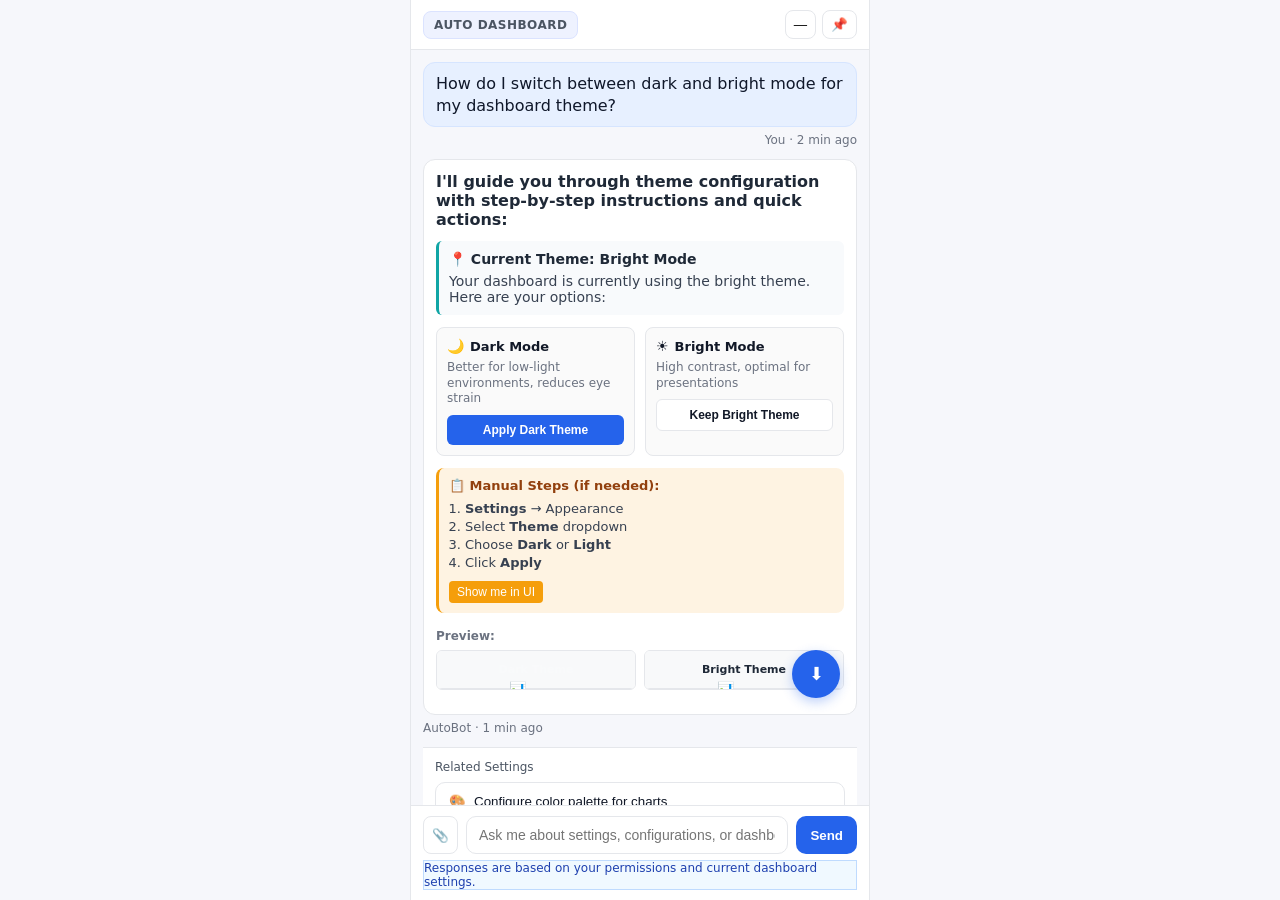
==== user_stories/uc01-guided-settings.html @ 5f034c00 "chore(repo): initial import, cleanup user_stories, docs updated" ====
<!DOCTYPE html>
<html lang="en">
  <head>
    <meta charset="utf-8" />
    <meta name="viewport" content="width=device-width, initial-scale=1" />
    <title>UC1 — Guided Settings · Dark/Bright Mode</title>
    <link rel="stylesheet" href="styles.css" />
  </head>
  <body>
    <div class="shell">
      <header class="chat-header">
        <div class="badge">AUTO DASHBOARD</div>
        <div class="toolbar">
          <button class="icon-btn" title="Minimize">—</button>
          <button class="icon-btn" title="Pin">📌</button>
        </div>
      </header>

      <main class="chat-area" aria-label="Chat conversation">
        <div class="message user" aria-label="User">
          <div class="bubble user-bubble">
            How do I switch between dark and bright mode for my dashboard theme?
          </div>
          <div class="meta">You · 2 min ago</div>
        </div>

        <div class="message bot" aria-label="AutoBot">
          <div class="card bot-card">
            <div class="card-body">
              <p class="lead">I'll guide you through theme configuration with step-by-step instructions and quick actions:</p>
              
              <div class="guide-section">
                <h4>📍 Current Theme: Bright Mode</h4>
                <p class="guide-text">Your dashboard is currently using the bright theme. Here are your options:</p>
              </div>

              <div class="action-grid">
                <div class="action-card">
                  <div class="action-header">
                    <span class="action-icon">🌙</span>
                    <span class="action-title">Dark Mode</span>
                  </div>
                  <p class="action-desc">Better for low-light environments, reduces eye strain</p>
                  <button class="action-btn primary">Apply Dark Theme</button>
                </div>
                
                <div class="action-card">
                  <div class="action-header">
                    <span class="action-icon">☀️</span>
                    <span class="action-title">Bright Mode</span>
                  </div>
                  <p class="action-desc">High contrast, optimal for presentations</p>
                  <button class="action-btn secondary">Keep Bright Theme</button>
                </div>
              </div>

              <div class="guide-path">
                <div class="path-header">📋 Manual Steps (if needed):</div>
                <ol class="path-steps">
                  <li><strong>Settings</strong> → Appearance</li>
                  <li>Select <strong>Theme</strong> dropdown</li>
                  <li>Choose <strong>Dark</strong> or <strong>Light</strong></li>
                  <li>Click <strong>Apply</strong></li>
                </ol>
                <button class="guide-btn">Show me in UI</button>
              </div>

              <div class="preview-toggle">
                <span class="preview-label">Preview:</span>
                <div class="theme-preview">
                  <div class="preview-item dark">
                    <div class="preview-header dark-header">Dark Theme</div>
                    <div class="preview-chart dark-chart"></div>
                  </div>
                  <div class="preview-item bright">
                    <div class="preview-header bright-header">Bright Theme</div>
                    <div class="preview-chart bright-chart"></div>
                  </div>
                </div>
              </div>

              <button class="fab" title="Download Settings">⬇</button>
            </div>
          </div>
          <div class="meta">AutoBot · 1 min ago</div>
        </div>

        <section class="suggestions" aria-label="Related Suggestions">
          <div class="suggestions-header">Related Settings</div>
          <div class="suggestion-list">
            <button class="sugg"><span class="ico">🎨</span> Configure color palette for charts</button>
            <button class="sugg"><span class="ico">📊</span> Adjust dashboard layout grid</button>
            <button class="sugg"><span class="ico">⚙️</span> Set up accessibility preferences</button>
            <button class="sugg ghost"><span class="ico">✨</span> Advanced theme customization</button>
          </div>
        </section>
      </main>

      <footer class="composer" aria-label="Input area">
        <div class="input-wrap">
          <button class="icon-btn" title="Attach">📎</button>
          <input type="text" placeholder="Ask me about settings, configurations, or dashboard options..." />
          <button class="send">Send</button>
        </div>
        <div class="hint">Responses are based on your permissions and current dashboard settings.</div>
      </footer>
    </div>
  </body>
</html>
---- user_stories/styles.css ----
@import url('../shared.css');

.shell {
  max-width: 460px; margin: 0 auto; height: 100%; display: grid;
  grid-template-rows: auto 1fr auto; border-left: 1px solid var(--border); border-right: 1px solid var(--border);
  background: var(--panel);
}

.chat-header {
  display: flex; align-items: center; justify-content: space-between; padding: 10px 12px; border-bottom: 1px solid var(--border);
  position: sticky; top: 0; background: var(--panel); z-index: 5;
}
.badge { font-size: 12px; font-weight: 700; letter-spacing: .04em; color: #4b5563; background: #eef2ff; border: 1px solid #dbe3ff; padding: 6px 10px; border-radius: 8px; }
.toolbar { display: flex; gap: 6px; }
.icon-btn { border: 1px solid var(--border); background: #fff; border-radius: 8px; padding: 6px 8px; cursor: pointer; }
.icon-btn:hover { background: #f3f4f6; }

.chat-area { padding: 12px; overflow: auto; display: grid; gap: 12px; background: var(--bg); }
.message { display: grid; gap: 6px; }
.meta { color: var(--muted); font-size: 12px; }

.bubble {
  padding: 10px 12px; border-radius: 12px; border: 1px solid var(--border); background: #fff; line-height: 1.35;
}
.user { justify-items: end; }
.user-bubble { background: #e7f0ff; border-color: #d6e5ff; color: #0f172a; }

.card { border: 1px solid var(--border); background: #fff; border-radius: 12px; overflow: hidden; }
.bot-card .card-body { padding: 12px; position: relative; }
.lead { margin: 0 0 12px 0; font-weight: 600; color: #1f2937; }

/* Guided Settings Specific Styles */
.guide-section { margin: 12px 0; padding: 10px; background: #f8fafc; border-left: 3px solid var(--accent); border-radius: 6px; }
.guide-section h4 { margin: 0 0 6px 0; font-size: 14px; color: #1f2937; }
.guide-text { margin: 0; font-size: 14px; color: #374151; }

.action-grid { display: grid; grid-template-columns: 1fr 1fr; gap: 10px; margin: 12px 0; }
.action-card { border: 1px solid var(--border); border-radius: 8px; padding: 10px; background: #fafafa; }
.action-header { display: flex; align-items: center; gap: 6px; margin-bottom: 6px; }
.action-icon { font-size: 16px; }
.action-title { font-weight: 600; font-size: 13px; }
.action-desc { font-size: 12px; color: var(--muted); margin: 0 0 8px 0; line-height: 1.3; }
.action-btn { width: 100%; padding: 6px 8px; border-radius: 6px; border: none; font-size: 12px; font-weight: 600; cursor: pointer; }
.action-btn.primary { background: var(--brand); color: #fff; }
.action-btn.secondary { background: #fff; color: var(--text); border: 1px solid var(--border); }
.action-btn:hover { opacity: 0.9; }

.guide-path { margin: 12px 0; padding: 10px; background: #fef3e2; border-radius: 8px; border-left: 3px solid var(--warning); }
.path-header { font-weight: 600; font-size: 13px; margin-bottom: 8px; color: #92400e; }
.path-steps { margin: 0; padding-left: 16px; font-size: 13px; color: #374151; }
.path-steps li { margin: 3px 0; }
.guide-btn { margin-top: 8px; padding: 4px 8px; background: var(--warning); color: #fff; border: none; border-radius: 4px; font-size: 12px; cursor: pointer; }

.preview-toggle { margin: 12px 0; }
.preview-label { font-size: 12px; font-weight: 600; color: var(--muted); }
.theme-preview { display: grid; grid-template-columns: 1fr 1fr; gap: 8px; margin-top: 6px; }
.preview-item { border: 1px solid var(--border); border-radius: 6px; overflow: hidden; }
.preview-header { padding: 6px 8px; font-size: 11px; font-weight: 600; text-align: center; }
.preview-chart { height: 40px; }

.dark-header { background: #1f2937; color: #f9fafb; border-bottom: 1px solid #374151; }
.dark-chart { background: #111827; position: relative; }
.dark-chart::before { 
  content: ""; position: absolute; inset: 0;
  background: linear-gradient(45deg, #374151 25%, #4b5563 25%, #4b5563 50%, #374151 50%, #374151 75%, #4b5563 75%); 
  background-size: 8px 8px; 
}
.dark-chart::after {
  content: "📊"; position: absolute; top: 50%; left: 50%; transform: translate(-50%, -50%);
  font-size: 14px; color: #10a5a5; z-index: 1;
}
.bright-header { background: #f8fafc; color: #1f2937; border-bottom: 1px solid #e5e7eb; }
.bright-chart { background: #ffffff; position: relative; }
.bright-chart::before { 
  content: ""; position: absolute; inset: 0;
  background: linear-gradient(45deg, #e5e7eb 25%, #f3f4f6 25%, #f3f4f6 50%, #e5e7eb 50%, #e5e7eb 75%, #f3f4f6 75%); 
  background-size: 8px 8px; 
}
.bright-chart::after {
  content: "📊"; position: absolute; top: 50%; left: 50%; transform: translate(-50%, -50%);
  font-size: 14px; color: #3b82f6; z-index: 1;
}

.fab {
  position: absolute; right: 10px; bottom: 10px; width: 34px; height: 34px; border-radius: 50%; border: none; cursor: pointer;
  background: var(--brand); color: #fff; box-shadow: 0 4px 10px rgba(37, 99, 235, .25);
}
.fab:hover { filter: brightness(1.05); }

.suggestions { border-top: 1px solid var(--border); background: var(--panel); padding: 12px; }
.suggestions-header { font-size: 12px; color: #4b5563; display: flex; align-items: center; gap: 6px; margin-bottom: 8px; }
.suggestion-list { display: grid; gap: 8px; }
.sugg {
  display: flex; align-items: center; gap: 8px; text-align: left; width: 100%;
  border: 1px solid var(--border); background: #fff; color: #111827; padding: 10px 12px; border-radius: 10px; cursor: pointer;
}
.sugg:hover { background: #f9fafb; }
.sugg.ghost { background: #f9fafb; color: #374151; }
.ico { width: 18px; height: 18px; display: inline-grid; place-items: center; }

.composer { border-top: 1px solid var(--border); background: #fff; padding: 10px 12px; display: grid; gap: 6px; }
.input-wrap { display: grid; grid-template-columns: auto 1fr auto; gap: 8px; }
.input-wrap input { width: 100%; border: 1px solid var(--border); border-radius: 10px; padding: 10px 12px; font-size: 14px; }
.send { background: var(--brand); color: #fff; border: none; border-radius: 10px; padding: 10px 14px; font-weight: 700; cursor: pointer; }
.send:hover { filter: brightness(1.05); }
.hint { font-size: 12px; color: var(--muted); }

/* UC2 — Visual Matching Styles */
.attachment-preview { margin: 8px 0; }
.attachment-card { border: 1px solid var(--border); border-radius: 8px; overflow: hidden; background: #fafafa; }
.attachment-header { display: flex; align-items: center; gap: 8px; padding: 8px 10px; background: #f3f4f6; border-bottom: 1px solid var(--border); }
.file-icon { font-size: 16px; }
.file-name { font-weight: 600; font-size: 13px; }
.file-size { font-size: 12px; color: var(--muted); margin-left: auto; }
.attachment-image { padding: 10px; display: grid; place-items: center; }
.example-chart { width: 100%; max-width: 200px; height: auto; border-radius: 6px; }

.analysis-summary { margin: 12px 0; padding: 10px; background: #f0f9ff; border-left: 3px solid var(--brand); border-radius: 6px; }
.analysis-summary h4 { margin: 0 0 8px 0; font-size: 14px; color: #1e40af; }
.detected-features h4 { margin: 0 0 6px 0; font-size: 13px; color: #374151; }
.feature-tags { display: flex; flex-wrap: wrap; gap: 4px; }
.tag { background: #dbeafe; color: #1e40af; padding: 2px 6px; border-radius: 4px; font-size: 11px; font-weight: 600; }

.suggestions-grid { display: grid; gap: 12px; margin: 12px 0; }
.suggestion-card { border: 1px solid var(--border); border-radius: 8px; overflow: hidden; background: #fff; }
.suggestion-card.recommended { border-color: var(--success); box-shadow: 0 0 0 2px rgba(16, 185, 129, 0.1); }
.suggestion-header { display: flex; align-items: center; justify-content: space-between; padding: 8px 10px; background: #f9fafb; }
.match-score { font-size: 12px; font-weight: 600; color: var(--success); }
.badge-rec { background: var(--success); color: #fff; padding: 2px 6px; border-radius: 4px; font-size: 10px; font-weight: 700; }
.suggestion-preview { padding: 10px; display: grid; place-items: center; }
.preview-chart { width: 100%; max-width: 160px; height: auto; border-radius: 4px; }
.suggestion-actions { display: grid; grid-template-columns: 1fr auto; gap: 6px; padding: 8px 10px; border-top: 1px solid var(--border); }
.apply-btn { padding: 6px 12px; border-radius: 6px; border: none; font-size: 12px; font-weight: 600; cursor: pointer; }
.apply-btn.primary { background: var(--brand); color: #fff; }
.apply-btn.secondary { background: #fff; color: var(--text); border: 1px solid var(--border); }
.preview-btn { background: #f3f4f6; color: var(--text); border: 1px solid var(--border); padding: 6px 8px; border-radius: 6px; font-size: 12px; cursor: pointer; }

.customization-options { margin: 12px 0; padding: 10px; background: #fef7ed; border-left: 3px solid var(--warning); border-radius: 6px; }
.customization-options h4 { margin: 0 0 8px 0; font-size: 13px; color: #92400e; }
.custom-controls { display: flex; gap: 6px; flex-wrap: wrap; }
.custom-btn { padding: 4px 8px; background: #fff; border: 1px solid var(--border); border-radius: 4px; font-size: 11px; cursor: pointer; }
.custom-btn:hover { background: #f3f4f6; }

.upload-zone { display: flex; align-items: center; gap: 6px; padding: 6px 8px; border: 2px dashed var(--border); border-radius: 6px; background: #fafafa; cursor: pointer; min-width: 60px; }
.upload-zone:hover { border-color: var(--brand); background: #f0f9ff; }
.upload-icon { font-size: 14px; }
.upload-text { font-size: 11px; color: var(--muted); white-space: nowrap; }

/* UC5 — Path Builder Styles */
.visual-reference { margin: 12px 0; padding: 10px; background: #f0f9ff; border-left: 3px solid var(--brand); border-radius: 6px; }
.visual-header { display: flex; align-items: center; gap: 8px; }
.visual-icon { font-size: 16px; }
.visual-title { font-weight: 600; font-size: 14px; color: #1e40af; }
.visual-status { font-size: 12px; color: var(--success); background: #dcfce7; padding: 2px 6px; border-radius: 4px; margin-left: auto; }

.path-builder { margin: 12px 0; }
.path-builder h4 { margin: 0 0 10px 0; font-size: 14px; color: #374151; }
.path-flow { display: grid; gap: 8px; }
.path-builder .path-step { display: flex; align-items: flex-start; gap: 10px; padding: 10px; border: 1px solid var(--border); border-radius: 8px; background: #fff; }
.path-builder .path-step.active { border-color: var(--brand); background: #f0f9ff; }
.path-builder .path-step.current { border-color: var(--brand); background: #eef5ff; }
.path-builder .path-step.completed { border-color: var(--success); background: #f0fdf4; }
.path-builder .step-number { background: var(--brand); color: #fff; width: 24px; height: 24px; border-radius: 50%; display: flex; align-items: center; justify-content: center; font-size: 12px; font-weight: 600; flex-shrink: 0; }
.path-builder .step-content { flex: 1; }
.path-builder .step-title { font-weight: 600; font-size: 13px; color: #1f2937; margin-bottom: 2px; }
.path-builder .step-desc { font-size: 12px; color: var(--muted); margin-bottom: 4px; }
.path-builder .step-action { font-size: 11px; color: var(--brand); font-style: italic; }
.path-builder .path-arrow { display: none; }

/* Vertical connectors between steps */
.path-builder .step-number { position: relative; }
.path-builder .path-step:not(:last-child) .step-number::after {
  content: "";
  position: absolute;
  top: 24px;
  left: 50%;
  transform: translateX(-50%);
  width: 2px;
  height: 16px;
  background: var(--border);
}

/* Tiny chips for selected/placeholder values */
.chip { display: inline-block; padding: 2px 6px; border-radius: 999px; background: #eef2ff; color: #1e40af; font-size: 11px; font-weight: 600; border: 1px solid #dbe3ff; }
.chip.ghost { background: #f3f4f6; color: #374151; border-color: #e5e7eb; font-weight: 500; }

.path-controls { margin: 12px 0; padding: 10px; background: #fef7ed; border-left: 3px solid var(--warning); border-radius: 6px; }
.path-controls h4 { margin: 0 0 8px 0; font-size: 13px; color: #92400e; }
.control-group { display: flex; flex-direction: column; gap: 6px; }
.control-label { display: flex; align-items: center; gap: 6px; font-size: 12px; color: #374151; cursor: pointer; }
.control-label input[type="checkbox"] { width: 14px; height: 14px; }

.path-preview { margin: 12px 0; padding: 10px; background: #f0fdf4; border-left: 3px solid var(--success); border-radius: 6px; }
.path-preview h4 { margin: 0 0 8px 0; font-size: 13px; color: #166534; }
.preview-container { display: grid; gap: 8px; }
.preview-play { display: grid; place-items: center; border: 1px dashed var(--border); border-radius: 8px; background: #ffffff; min-height: 120px; }
.play-button { width: 48px; height: 48px; border-radius: 999px; background: var(--brand); color: #fff; display: grid; place-items: center; font-weight: 800; box-shadow: 0 4px 10px rgba(37,99,235,.25); }
.play-label { margin-top: 6px; font-size: 12px; color: #1f2937; font-weight: 600; }
.preview-grid { display: grid; grid-template-columns: repeat(2, 1fr); gap: 8px; }
.preview-card { border: 1px solid var(--border); background: #fff; border-radius: 8px; padding: 8px; min-height: 80px; display: grid; gap: 4px; align-content: start; }
.preview-card.filled { outline: 2px solid #c7f9cc; background: #f0fdf4; }
.preview-card.placeholder { background: #fafafa; border-style: dashed; }
.pc-badge { width: 20px; height: 20px; border-radius: 999px; display: grid; place-items: center; font-size: 11px; font-weight: 700; color: #fff; background: var(--brand); }
.pc-title { font-size: 12px; font-weight: 700; color: #1f2937; }
.pc-desc { font-size: 10px; color: var(--muted); }
.preview-note { font-size: 11px; color: #166534; text-align: center; }

.path-actions { margin: 12px 0; display: flex; gap: 8px; flex-wrap: wrap; }
.action-btn { padding: 8px 12px; border-radius: 6px; border: none; font-size: 12px; font-weight: 600; cursor: pointer; }
.action-btn.primary { background: var(--brand); color: #fff; }
.action-btn.secondary { background: #fff; color: var(--text); border: 1px solid var(--border); }
.action-btn:hover { opacity: 0.9; }

/* UC7b: Consumer Analysis Path Hints */
.auto-triggered { border-left: 4px solid var(--accent); }
.trigger-info { display: flex; align-items: center; gap: 6px; margin-bottom: 8px; padding: 6px 8px; background: #f0fdfa; border-radius: 6px; }
.trigger-icon { font-size: 14px; }
.trigger-text { font-size: 12px; color: var(--accent); font-weight: 600; }

.predefined-path {
  margin: 16px 0;
  padding: 16px;
  background: #f0f9ff;
  border: 1px solid #bae6fd;
  border-radius: 8px;
}

.predefined-path h4 {
  margin: 0 0 12px 0;
  font-size: 14px;
  font-weight: 600;
  color: #0369a1;
}

.predefined-path .path-overview {
  display: flex;
  flex-direction: column;
  gap: 12px;
}

.predefined-path .path-steps {
  display: flex;
  align-items: center;
  gap: 8px;
  overflow-x: auto;
  padding: 8px 0;
}

.predefined-path .path-step {
  display: flex;
  flex-direction: column;
  align-items: center;
  gap: 6px;
  min-width: 120px;
  padding: 8px;
  border-radius: 6px;
  transition: all 0.2s ease;
}

.predefined-path .path-step.completed {
  background: #f0fdf4;
  border: 1px solid #bbf7d0;
}

.predefined-path .path-step.current {
  background: #dbeafe;
  border: 2px solid #3b82f6;
  box-shadow: 0 2px 4px rgba(59, 130, 246, 0.2);
}

.predefined-path .path-step.upcoming {
  background: #f8f9fa;
  border: 1px solid #e5e7eb;
}

.predefined-path .step-indicator {
  width: 24px;
  height: 24px;
  border-radius: 50%;
  display: flex;
  align-items: center;
  justify-content: center;
  font-size: 12px;
  font-weight: 600;
}

.predefined-path .path-step.completed .step-indicator {
  background: #10b981;
  color: white;
}

.predefined-path .path-step.current .step-indicator {
  background: #3b82f6;
  color: white;
}

.predefined-path .path-step.upcoming .step-indicator {
  background: #e5e7eb;
  color: var(--muted);
}

.step-info {
  text-align: center;
}

.step-title {
  font-size: 11px;
  font-weight: 600;
  color: var(--text);
  margin-bottom: 2px;
}

.step-desc {
  font-size: 9px;
  color: var(--muted);
  line-height: 1.2;
}

.path-connector {
  width: 20px;
  height: 2px;
  background: #e5e7eb;
  margin: 0 -4px;
}

.path-creator {
  display: flex;
  align-items: center;
  gap: 6px;
  padding: 6px 8px;
  background: white;
  border: 1px solid #e0f2fe;
  border-radius: 6px;
  font-size: 11px;
  color: #0369a1;
}

.creator-icon {
  font-size: 12px;
}

.step-option.path-guided {
  border-color: #3b82f6;
  background: #eff6ff;
}

.step-option.path-guided .option-badge {
  background: #3b82f6;
}

.alternative-options {
  margin-top: 12px;
  padding-top: 12px;
  border-top: 1px solid var(--border);
}

.alternative-options h5 {
  margin: 0 0 8px 0;
  font-size: 12px;
  color: var(--muted);
  font-weight: 600;
}

.step-option.alternative {
  background: #f8f9fa;
  border-color: #e5e7eb;
  opacity: 0.8;
}

.path-meta {
  margin-top: 6px;
  text-align: center;
}

.path-description {
  font-size: 10px;
  color: var(--muted);
  font-style: italic;
}

.breadcrumb .crumb.completed {
  background: #dcfce7;
  color: #166534;
  font-weight: 600;
}

.current-level { margin: 12px 0; padding: 10px; background: #f8fafc; border-radius: 8px; border: 1px solid var(--border); }
.current-level h4 { margin: 0 0 8px 0; font-size: 13px; color: #1f2937; }
.level-info { display: flex; flex-direction: column; gap: 8px; }
.level-chart { display: flex; justify-content: center; }
.mini-chart { width: 100%; max-width: 160px; height: auto; border-radius: 4px; }
.level-description { font-size: 12px; color: var(--muted); text-align: center; }

.next-steps { margin: 12px 0; }
.next-steps h4 { margin: 0 0 8px 0; font-size: 13px; color: #374151; }
.step-options { display: flex; flex-direction: column; gap: 8px; }
.step-option { width: 100%; text-align: left; border: 1px solid var(--border); border-radius: 8px; background: #fff; padding: 10px; cursor: pointer; transition: all 0.2s; }
.step-option:hover { background: #f9fafb; border-color: var(--brand); }
.step-option.recommended { border-color: var(--success); background: #f0fdf4; }
.option-header { display: flex; align-items: center; gap: 6px; margin-bottom: 4px; }
.option-icon { font-size: 14px; }
.option-title { font-weight: 600; font-size: 13px; color: #1f2937; }
.option-badge { background: var(--success); color: #fff; padding: 1px 4px; border-radius: 3px; font-size: 9px; font-weight: 700; margin-left: auto; }
.option-desc { font-size: 12px; color: var(--muted); margin-bottom: 4px; }
.option-preview { font-size: 11px; color: var(--accent); font-style: italic; }

.breadcrumb-preview { margin: 12px 0; padding: 8px; background: #fef3e2; border-radius: 6px; }
.breadcrumb-preview h4 { margin: 0 0 6px 0; font-size: 13px; color: #92400e; }
.breadcrumb { display: flex; align-items: center; gap: 4px; flex-wrap: wrap; }
.crumb { font-size: 11px; padding: 2px 6px; border-radius: 4px; }
.crumb.active { background: var(--brand); color: #fff; font-weight: 600; }
.crumb.next { background: #dbeafe; color: #1e40af; }
.crumb { background: #f3f4f6; color: var(--muted); }
.crumb-arrow { color: var(--muted); font-size: 10px; }

.path-controls-consumer { margin: 12px 0; display: flex; gap: 6px; flex-wrap: wrap; }
.control-btn { display: flex; align-items: center; gap: 4px; padding: 4px 8px; background: #f3f4f6; border: 1px solid var(--border); border-radius: 6px; font-size: 11px; cursor: pointer; }
.control-btn:hover { background: #e5e7eb; }
.control-icon { font-size: 12px; }

/* UC8 — Object Addressing Styles */
.object-selector { margin: 12px 0; }
.object-selector h4 { margin: 0 0 10px 0; font-size: 14px; color: #374151; }
.object-list { display: flex; flex-direction: column; gap: 8px; }
.object-item { width: 100%; text-align: left; border: 1px solid var(--border); border-radius: 8px; background: #fff; padding: 10px; cursor: pointer; transition: all 0.2s; }
.object-item:hover { background: #f9fafb; border-color: var(--brand); }
.object-item.recommended { border-color: var(--brand); background: #f0f9ff; }
.object-header { display: flex; align-items: center; gap: 8px; margin-bottom: 4px; }
.object-id { font-family: 'Courier New', monospace; background: #f3f4f6; color: var(--brand); padding: 2px 6px; border-radius: 4px; font-size: 12px; font-weight: 600; }
.object-type { background: #e5e7eb; color: #374151; padding: 2px 6px; border-radius: 4px; font-size: 10px; font-weight: 600; }
.object-badge { background: var(--success); color: #fff; padding: 2px 6px; border-radius: 4px; font-size: 9px; font-weight: 700; margin-left: auto; }
.object-title { font-weight: 600; font-size: 13px; color: #1f2937; margin-bottom: 2px; }
.object-desc { font-size: 12px; color: var(--muted); margin-bottom: 6px; }
.object-preview { display: flex; justify-content: center; }
.mini-preview { width: 80px; height: 40px; border-radius: 4px; }

.addressing-help { margin: 12px 0; padding: 10px; background: #fef3e2; border-left: 3px solid var(--warning); border-radius: 6px; }
.addressing-help h4 { margin: 0 0 8px 0; font-size: 13px; color: #92400e; }
.help-grid { display: grid; gap: 6px; }
.help-item { display: flex; align-items: center; gap: 8px; }
.help-symbol { font-family: 'Courier New', monospace; background: #f59e0b; color: #fff; padding: 2px 6px; border-radius: 4px; font-size: 11px; font-weight: 600; min-width: 60px; text-align: center; }
.help-desc { font-size: 12px; color: #92400e; }

.quick-actions { margin: 12px 0; padding: 10px; background: #f0fdf4; border-left: 3px solid var(--success); border-radius: 6px; }
.quick-actions h4 { margin: 0 0 8px 0; font-size: 13px; color: #166534; }
.action-suggestions { display: flex; flex-direction: column; gap: 4px; }
.quick-action { width: 100%; text-align: left; background: #dcfce7; border: 1px solid #bbf7d0; color: #166534; padding: 4px 8px; border-radius: 4px; font-family: 'Courier New', monospace; font-size: 11px; cursor: pointer; }
.quick-action:hover { background: #bbf7d0; }

.smart-input { position: relative; flex: 1; }
.smart-input input { width: 100%; }
.autocomplete-popup { position: absolute; bottom: 100%; left: 0; right: 0; background: #fff; border: 1px solid var(--border); border-radius: 6px; box-shadow: 0 4px 12px rgba(0,0,0,0.1); margin-bottom: 4px; z-index: 10; }
.autocomplete-header { padding: 6px 8px; font-size: 11px; color: var(--muted); border-bottom: 1px solid var(--border); background: #f9fafb; }
.autocomplete-item { padding: 6px 8px; font-size: 12px; color: #374151; cursor: pointer; font-family: 'Courier New', monospace; }
.autocomplete-item:hover { background: #f3f4f6; }
.autocomplete-item.active { background: var(--brand); color: #fff; }

@media (max-width: 520px) {
  .help-grid { grid-template-columns: 1fr; }
  .help-item { flex-direction: column; align-items: flex-start; gap: 4px; }
}

/* ========================================
 * UC3 — UX Advisory Styles
 * ======================================== */

.data-sources {
  background: #f8f9fa;
  border: 1px solid var(--border);
  border-radius: 8px;
  padding: 16px;
  margin: 16px 0;
}

.data-sources h4 {
  margin: 0 0 12px 0;
  font-size: 14px;
  font-weight: 600;
  color: var(--text);
}

.source-list {
  display: flex;
  flex-direction: column;
  gap: 8px;
}

.source-item {
  display: flex;
  align-items: center;
  gap: 8px;
  padding: 8px 12px;
  background: white;
  border: 1px solid #e2e8f0;
  border-radius: 6px;
}

.source-icon {
  font-size: 14px;
}

.source-name {
  flex: 1;
  font-size: 13px;
  font-weight: 500;
}

.source-status {
  font-size: 12px;
  color: #059669;
  font-weight: 500;
}

.ux-scorecard {
  background: var(--panel);
  border: 1px solid var(--border);
  border-radius: 8px;
  padding: 16px;
  margin: 16px 0;
}

.ux-scorecard h4 {
  margin: 0 0 16px 0;
  font-size: 16px;
  font-weight: 600;
  color: var(--text);
}

.score-breakdown {
  display: flex;
  flex-direction: column;
  gap: 12px;
}

.score-category {
  display: flex;
  flex-direction: column;
  gap: 4px;
}

.category-header {
  display: flex;
  justify-content: space-between;
  align-items: center;
}

.category-name {
  font-size: 13px;
  font-weight: 500;
  color: var(--text);
}

.category-score {
  font-size: 12px;
  font-weight: 600;
  padding: 2px 6px;
  border-radius: 4px;
  background: #10b981;
  color: white;
}

.category-score.warning {
  background: #f59e0b;
}

.category-score.error {
  background: #ef4444;
}

.category-bar {
  height: 6px;
  background: #e5e7eb;
  border-radius: 3px;
  overflow: hidden;
}

.score-fill {
  height: 100%;
  background: #10b981;
  border-radius: 3px;
  transition: width 0.3s ease;
}

.score-fill.warning {
  background: #f59e0b;
}

.score-fill.error {
  background: #ef4444;
}

.fix-recommendations {
  margin: 16px 0;
}

.fix-recommendations h4 {
  margin: 0 0 12px 0;
  font-size: 14px;
  font-weight: 600;
  color: var(--text);
}

.fix-list {
  display: flex;
  flex-direction: column;
  gap: 12px;
}

.fix-item {
  background: var(--panel);
  border: 1px solid var(--border);
  border-radius: 8px;
  padding: 16px;
  border-left-width: 4px;
}

.fix-item.critical {
  border-left-color: #ef4444;
}

.fix-item.warning {
  border-left-color: #f59e0b;
}

.fix-item.info {
  border-left-color: #3b82f6;
}

.fix-header {
  display: flex;
  align-items: center;
  gap: 12px;
  margin-bottom: 8px;
}

.fix-priority {
  font-size: 10px;
  font-weight: 700;
  padding: 2px 6px;
  border-radius: 4px;
  text-transform: uppercase;
  letter-spacing: 0.5px;
}

.fix-item.critical .fix-priority {
  background: #fef2f2;
  color: #dc2626;
  border: 1px solid #fecaca;
}

.fix-item.warning .fix-priority {
  background: #fffbeb;
  color: #d97706;
  border: 1px solid #fed7aa;
}

.fix-item.info .fix-priority {
  background: #eff6ff;
  color: #2563eb;
  border: 1px solid #bfdbfe;
}

.fix-title {
  flex: 1;
  font-size: 14px;
  font-weight: 600;
  color: var(--text);
}

.fix-btn {
  padding: 6px 12px;
  border: none;
  border-radius: 6px;
  font-size: 12px;
  font-weight: 500;
  cursor: pointer;
  transition: all 0.2s ease;
}

.fix-btn.primary {
  background: var(--brand);
  color: white;
}

.fix-btn.primary:hover {
  background: #1d4ed8;
}

.fix-btn.secondary {
  background: #f1f5f9;
  color: var(--text);
  border: 1px solid var(--border);
}

.fix-btn.secondary:hover {
  background: #e2e8f0;
}

.fix-desc {
  font-size: 13px;
  color: var(--text);
  margin-bottom: 4px;
  line-height: 1.4;
}

.fix-source {
  font-size: 11px;
  color: var(--muted);
  font-style: italic;
}

.multi-level-context {
  margin: 16px 0;
}

.multi-level-context h4 {
  margin: 0 0 12px 0;
  font-size: 14px;
  font-weight: 600;
  color: var(--text);
}

.context-options {
  display: grid;
  grid-template-columns: repeat(auto-fit, minmax(200px, 1fr));
  gap: 12px;
}

.context-btn {
  background: var(--panel);
  border: 1px solid var(--border);
  border-radius: 8px;
  padding: 12px;
  cursor: pointer;
  transition: all 0.2s ease;
  text-align: left;
  display: flex;
  flex-direction: column;
  gap: 4px;
}

.context-btn:hover {
  border-color: var(--brand);
  box-shadow: 0 2px 8px rgba(37, 99, 235, 0.1);
}

.context-btn.active {
  border-color: var(--brand);
  background: rgba(37, 99, 235, 0.05);
}

.context-icon {
  font-size: 16px;
  margin-bottom: 4px;
}

.context-label {
  font-size: 13px;
  font-weight: 600;
  color: var(--text);
}

.context-desc {
  font-size: 11px;
  color: var(--muted);
}

.custom-prompts {
  margin: 16px 0;
}

.custom-prompts h4 {
  margin: 0 0 12px 0;
  font-size: 14px;
  font-weight: 600;
  color: var(--text);
}

.prompt-config {
  background: #f8f9fa;
  border: 1px solid var(--border);
  border-radius: 8px;
  padding: 12px;
}

.prompt-item {
  display: flex;
  justify-content: space-between;
  align-items: center;
  padding: 6px 0;
  border-bottom: 1px solid #e5e7eb;
}

.prompt-item:last-child {
  border-bottom: none;
}

.prompt-label {
  font-size: 12px;
  color: var(--muted);
  font-weight: 500;
}

.prompt-value {
  font-size: 12px;
  color: var(--text);
  font-weight: 600;
  background: white;
  padding: 2px 6px;
  border-radius: 4px;
  border: 1px solid #e2e8f0;
}

.fab {
  position: absolute;
  bottom: 16px;
  right: 16px;
  width: 48px;
  height: 48px;
  border-radius: 50%;
  background: var(--brand);
  color: white;
  border: none;
  cursor: pointer;
  box-shadow: 0 4px 12px rgba(37, 99, 235, 0.3);
  transition: all 0.2s ease;
  font-size: 18px;
}

.fab:hover {
  transform: translateY(-2px);
  box-shadow: 0 6px 16px rgba(37, 99, 235, 0.4);
}

/* ========================================
 * UC9 — System Prompts Styles
 * ======================================== */

.custom-prompt-manager {
  margin: 16px 0;
}

.custom-prompt-manager h4 {
  margin: 0 0 16px 0;
  font-size: 14px;
  font-weight: 600;
  color: var(--text);
}

.active-prompts {
  background: var(--panel);
  border: 1px solid var(--border);
  border-radius: 8px;
  padding: 16px;
  margin-bottom: 16px;
}

.prompt-header {
  display: flex;
  justify-content: space-between;
  align-items: center;
  margin-bottom: 12px;
}

.prompt-title {
  font-size: 13px;
  font-weight: 600;
  color: var(--text);
}

.edit-prompts-btn {
  display: flex;
  align-items: center;
  gap: 4px;
  padding: 6px 10px;
  background: #f1f5f9;
  border: 1px solid var(--border);
  border-radius: 6px;
  font-size: 12px;
  font-weight: 500;
  color: var(--text);
  cursor: pointer;
  transition: all 0.2s ease;
}

.edit-prompts-btn:hover {
  background: #e2e8f0;
  border-color: var(--brand);
}

.prompt-list {
  display: flex;
  flex-direction: column;
  gap: 12px;
}

.custom-prompt-item {
  background: #f8f9fa;
  border: 1px solid var(--border);
  border-radius: 6px;
  padding: 12px;
  display: flex;
  gap: 12px;
}

.prompt-content {
  flex: 1;
}

.prompt-label {
  font-size: 12px;
  font-weight: 600;
  color: var(--brand);
  margin-bottom: 4px;
}

.prompt-text {
  font-size: 11px;
  color: var(--text);
  line-height: 1.4;
  font-style: italic;
}

.prompt-actions {
  display: flex;
  gap: 4px;
  align-items: flex-start;
}

.prompt-action {
  width: 24px;
  height: 24px;
  border: none;
  border-radius: 4px;
  cursor: pointer;
  font-size: 12px;
  display: flex;
  align-items: center;
  justify-content: center;
  transition: all 0.2s ease;
}

.prompt-action.edit {
  background: #e0f2fe;
  color: #0369a1;
}

.prompt-action.edit:hover {
  background: #0369a1;
  color: white;
}

.prompt-action.remove {
  background: #fef2f2;
  color: #dc2626;
}

.prompt-action.remove:hover {
  background: #dc2626;
  color: white;
}

.add-prompt-section {
  margin: 16px 0;
  text-align: center;
}

.add-prompt-btn {
  display: inline-flex;
  align-items: center;
  gap: 6px;
  padding: 10px 16px;
  background: var(--brand);
  color: white;
  border: none;
  border-radius: 8px;
  font-size: 13px;
  font-weight: 600;
  cursor: pointer;
  transition: all 0.2s ease;
}

.add-prompt-btn:hover {
  background: #1d4ed8;
  transform: translateY(-1px);
}

.prompt-editor {
  background: var(--panel);
  border: 1px solid var(--border);
  border-radius: 8px;
  padding: 20px;
  margin: 16px 0;
  box-shadow: 0 4px 12px rgba(0, 0, 0, 0.1);
}

.prompt-editor.hidden {
  display: none;
}

.editor-header {
  display: flex;
  justify-content: space-between;
  align-items: center;
  margin-bottom: 16px;
  padding-bottom: 12px;
  border-bottom: 1px solid var(--border);
}

.editor-header h4 {
  margin: 0;
  font-size: 14px;
  font-weight: 600;
  color: var(--text);
}

.close-editor {
  width: 24px;
  height: 24px;
  border: none;
  background: #f3f4f6;
  border-radius: 4px;
  cursor: pointer;
  font-size: 14px;
  color: var(--muted);
}

.close-editor:hover {
  background: #e5e7eb;
  color: var(--text);
}

.editor-form {
  display: flex;
  flex-direction: column;
  gap: 16px;
}

.form-group {
  display: flex;
  flex-direction: column;
  gap: 6px;
}

.form-group label {
  font-size: 12px;
  font-weight: 600;
  color: var(--text);
}

.form-group input,
.form-group textarea {
  padding: 8px 12px;
  border: 1px solid var(--border);
  border-radius: 6px;
  font-size: 13px;
  color: var(--text);
  resize: vertical;
}

.form-group input:focus,
.form-group textarea:focus {
  outline: none;
  border-color: var(--brand);
  box-shadow: 0 0 0 2px rgba(37, 99, 235, 0.1);
}

.form-group textarea {
  min-height: 80px;
  font-family: inherit;
  line-height: 1.4;
}

.form-group label input[type="checkbox"] {
  margin-right: 6px;
  width: auto;
}

.editor-actions {
  display: flex;
  gap: 12px;
  justify-content: flex-end;
  margin-top: 8px;
}

.save-prompt-btn,
.cancel-edit-btn {
  display: flex;
  align-items: center;
  gap: 6px;
  padding: 8px 14px;
  border: none;
  border-radius: 6px;
  font-size: 12px;
  font-weight: 600;
  cursor: pointer;
  transition: all 0.2s ease;
}

.save-prompt-btn.primary {
  background: var(--brand);
  color: white;
}

.save-prompt-btn.primary:hover {
  background: #1d4ed8;
}

.cancel-edit-btn.secondary {
  background: #f1f5f9;
  color: var(--text);
  border: 1px solid var(--border);
}

.cancel-edit-btn.secondary:hover {
  background: #e2e8f0;
}

.prompt-suggestions {
  margin: 16px 0;
}

.prompt-suggestions h4 {
  margin: 0 0 12px 0;
  font-size: 14px;
  font-weight: 600;
  color: var(--text);
}

.suggestion-chips {
  display: flex;
  gap: 8px;
  flex-wrap: wrap;
}

.suggestion-chip {
  background: #f1f5f9;
  border: 1px solid #e2e8f0;
  border-radius: 16px;
  padding: 6px 12px;
  font-size: 11px;
  color: var(--text);
  cursor: pointer;
  transition: all 0.2s ease;
}

.suggestion-chip:hover {
  background: var(--brand);
  color: white;
  border-color: var(--brand);
}

.context-preview {
  background: #f0f9ff;
  border: 1px solid #bfdbfe;
  border-radius: 8px;
  padding: 16px;
  margin: 16px 0;
}

.context-preview h4 {
  margin: 0 0 12px 0;
  font-size: 14px;
  font-weight: 600;
  color: #1e40af;
}

.context-summary {
  display: flex;
  flex-direction: column;
  gap: 8px;
}

.context-description {
  font-size: 12px;
  color: #1e40af;
  line-height: 1.4;
}

.context-benefits {
  margin: 16px 0;
}

.context-benefits h4 {
  margin: 0 0 12px 0;
  font-size: 14px;
  font-weight: 600;
  color: var(--text);
}

.benefit-list {
  list-style: none;
  padding: 0;
  margin: 0;
  display: flex;
  flex-direction: column;
  gap: 8px;
}

.benefit-list li {
  font-size: 13px;
  color: var(--text);
  line-height: 1.4;
  padding-left: 0;
}

.prompt-trigger {
  background: rgba(37, 99, 235, 0.1) !important;
  color: var(--brand) !important;
  border: 1px solid var(--brand) !important;
}

.prompt-trigger.active {
  background: var(--brand) !important;
  color: white !important;
}

.composer .hint {
  background: #f0f9ff;
  color: #1e40af;
  border: 1px solid #bfdbfe;
}

@media (max-width: 768px) {
  .prompt-header {
    flex-direction: column;
    align-items: flex-start;
    gap: 8px;
  }
  
  .custom-prompt-item {
    flex-direction: column;
    gap: 8px;
  }
  
  .prompt-actions {
    align-self: flex-end;
  }
  
  .editor-actions {
    flex-direction: column;
  }
  
  .suggestion-chips {
    flex-direction: column;
    align-items: flex-start;
  }
}

/* ========================================
 * UC10 — Dashboard Setup Wizard Styles
 * ======================================== */

.setup-wizard {
  margin: 16px 0;
}

.setup-wizard h4 {
  margin: 0 0 20px 0;
  font-size: 14px;
  font-weight: 600;
  color: var(--text);
}

.setup-step {
  background: var(--panel);
  border: 1px solid var(--border);
  border-radius: 8px;
  margin-bottom: 16px;
  overflow: hidden;
}

.setup-step.active {
  border-color: #10b981;
  box-shadow: 0 2px 4px rgba(16, 185, 129, 0.1);
}

.setup-step.current {
  border-color: var(--brand);
  box-shadow: 0 2px 4px rgba(37, 99, 235, 0.1);
}

.step-header {
  display: flex;
  align-items: center;
  gap: 12px;
  padding: 16px;
  background: #f8f9fa;
  border-bottom: 1px solid var(--border);
}

.setup-step.active .step-header {
  background: #f0fdf4;
}

.setup-step.current .step-header {
  background: #eff6ff;
}

.step-number {
  width: 28px;
  height: 28px;
  border-radius: 50%;
  background: #e5e7eb;
  color: var(--text);
  display: flex;
  align-items: center;
  justify-content: center;
  font-size: 12px;
  font-weight: 600;
}

.setup-step.active .step-number {
  background: #10b981;
  color: white;
}

.setup-step.current .step-number {
  background: var(--brand);
  color: white;
}

.step-title {
  flex: 1;
  font-size: 14px;
  font-weight: 600;
  color: var(--text);
}

.step-status {
  font-size: 12px;
  font-weight: 500;
  padding: 2px 8px;
  border-radius: 12px;
}

.setup-step.active .step-status {
  background: #dcfce7;
  color: #166534;
}

.setup-step.current .step-status {
  background: #dbeafe;
  color: #1e40af;
}

.setup-step:not(.active):not(.current) .step-status {
  background: #f3f4f6;
  color: var(--muted);
}

.step-content {
  padding: 16px;
  display: none;
}

.setup-step.active .step-content,
.setup-step.current .step-content {
  display: block;
}

/* Ensure UC5 path-builder content remains visible (override generic setup-step rules) */
.path-builder .step-content { display: block; padding: 0; }

.config-grid {
  display: grid;
  grid-template-columns: repeat(auto-fit, minmax(250px, 1fr));
  gap: 12px;
}

.config-item {
  display: flex;
  flex-direction: column;
  gap: 4px;
}

.config-item label {
  font-size: 12px;
  font-weight: 600;
  color: var(--muted);
}

.config-value {
  font-size: 13px;
  color: var(--text);
  padding: 6px 8px;
  background: #f8f9fa;
  border-radius: 4px;
}

.dm-standards {
  display: flex;
  flex-direction: column;
  gap: 16px;
}

.standard-item {
  display: flex;
  gap: 12px;
  align-items: flex-start;
}

.standard-icon {
  font-size: 20px;
  margin-top: 2px;
}

.standard-details {
  flex: 1;
}

.standard-name {
  font-size: 14px;
  font-weight: 600;
  color: var(--text);
  margin-bottom: 4px;
}

.standard-desc {
  font-size: 12px;
  color: var(--muted);
  margin-bottom: 8px;
}

.color-preview {
  display: flex;
  gap: 6px;
}

.color-swatch {
  width: 24px;
  height: 24px;
  border-radius: 4px;
  border: 1px solid var(--border);
}

.color-swatch.dm-blue {
  background: #0066cc;
}

.color-swatch.dm-green {
  background: #00a651;
}

.color-swatch.dm-orange {
  background: #ff6600;
}

.color-swatch.dm-gray {
  background: #666666;
}

.standard-preview {
  display: flex;
  flex-direction: column;
  gap: 4px;
}

.preview-text.heading {
  font-size: 16px;
  font-weight: 600;
  color: var(--text);
}

.preview-text.body {
  font-size: 13px;
  color: var(--text);
}

.grid-preview {
  margin-top: 4px;
}

.grid-demo {
  display: grid;
  grid-template-columns: repeat(4, 1fr);
  gap: 4px;
  width: 120px;
}

.grid-cell {
  height: 16px;
  background: #e5e7eb;
  border-radius: 2px;
}

.page-structure h5 {
  margin: 0 0 12px 0;
  font-size: 13px;
  font-weight: 600;
  color: var(--text);
}

.page-tree {
  display: flex;
  flex-direction: column;
  gap: 8px;
  margin-bottom: 16px;
}

.page-item {
  display: flex;
  align-items: center;
  gap: 12px;
  padding: 12px;
  background: var(--panel);
  border: 1px solid var(--border);
  border-radius: 6px;
}

.page-item.landing {
  border-color: var(--brand);
  background: rgba(37, 99, 235, 0.05);
}

.page-item.chapter {
  margin-left: 24px;
  border-left: 2px solid #e5e7eb;
}

.page-icon {
  font-size: 16px;
}

.page-details {
  flex: 1;
}

.page-name {
  font-size: 13px;
  font-weight: 600;
  color: var(--text);
  margin-bottom: 2px;
}

.page-desc {
  font-size: 11px;
  color: var(--muted);
}

.page-action {
  padding: 4px 8px;
  border: none;
  border-radius: 4px;
  font-size: 11px;
  font-weight: 600;
  cursor: pointer;
  background: #f1f5f9;
  color: var(--text);
}

.page-item.landing .page-action {
  background: var(--brand);
  color: white;
}

.structure-actions {
  display: flex;
  gap: 12px;
  justify-content: center;
}

.structure-btn {
  display: flex;
  align-items: center;
  gap: 6px;
  padding: 10px 16px;
  border: none;
  border-radius: 8px;
  font-size: 13px;
  font-weight: 600;
  cursor: pointer;
  transition: all 0.2s ease;
}

.structure-btn.primary {
  background: var(--brand);
  color: white;
}

.structure-btn.primary:hover {
  background: #1d4ed8;
}

.structure-btn.secondary {
  background: #f1f5f9;
  color: var(--text);
  border: 1px solid var(--border);
}

.structure-btn.secondary:hover {
  background: #e2e8f0;
}

.quick-setup-options {
  margin: 16px 0;
}

.quick-setup-options h4 {
  margin: 0 0 12px 0;
  font-size: 14px;
  font-weight: 600;
  color: var(--text);
}

.option-grid {
  display: grid;
  grid-template-columns: repeat(auto-fit, minmax(280px, 1fr));
  gap: 12px;
}

.quick-option {
  background: var(--panel);
  border: 1px solid var(--border);
  border-radius: 8px;
  padding: 16px;
  cursor: pointer;
  transition: all 0.2s ease;
  text-align: left;
  display: flex;
  align-items: flex-start;
  gap: 12px;
  position: relative;
}

.quick-option:hover {
  border-color: var(--brand);
  box-shadow: 0 2px 8px rgba(37, 99, 235, 0.1);
}

.quick-option.recommended {
  border-color: #10b981;
  background: #f0fdf4;
}

.option-icon {
  font-size: 20px;
  margin-top: 2px;
}

.option-content {
  flex: 1;
}

.option-title {
  font-size: 14px;
  font-weight: 600;
  color: var(--text);
  margin-bottom: 4px;
}

.option-desc {
  font-size: 12px;
  color: var(--muted);
  line-height: 1.3;
}

.option-badge {
  position: absolute;
  top: 8px;
  right: 8px;
  background: #10b981;
  color: white;
  padding: 2px 6px;
  border-radius: 4px;
  font-size: 9px;
  font-weight: 700;
  text-transform: uppercase;
}

.setup-preview {
  margin: 16px 0;
}

.setup-preview h4 {
  margin: 0 0 12px 0;
  font-size: 14px;
  font-weight: 600;
  color: var(--text);
}

.preview-mockup {
  background: var(--panel);
  border: 1px solid var(--border);
  border-radius: 8px;
  overflow: hidden;
}

.preview-header {
  background: #f8f9fa;
  padding: 12px 16px;
  border-bottom: 1px solid var(--border);
}

.preview-title {
  font-size: 14px;
  font-weight: 600;
  color: var(--text);
  margin-bottom: 8px;
}

.preview-nav {
  display: flex;
  gap: 16px;
}

.nav-item {
  font-size: 12px;
  color: var(--muted);
  padding: 4px 0;
  border-bottom: 2px solid transparent;
}

.nav-item.active {
  color: var(--brand);
  border-bottom-color: var(--brand);
}

.preview-content {
  padding: 16px;
  display: grid;
  grid-template-columns: repeat(auto-fit, minmax(120px, 1fr));
  gap: 12px;
}

.preview-widget {
  background: #f1f5f9;
  border: 1px solid #e2e8f0;
  border-radius: 6px;
  padding: 16px 8px;
  text-align: center;
  font-size: 11px;
  color: var(--muted);
}

.preview-footer {
  background: #f0fdf4;
  padding: 8px 16px;
  font-size: 12px;
  color: #166534;
  text-align: center;
  border-top: 1px solid #dcfce7;
}

@media (max-width: 768px) {
  .config-grid {
    grid-template-columns: 1fr;
  }
  
  .option-grid {
    grid-template-columns: 1fr;
  }
  
  .structure-actions {
    flex-direction: column;
  }
  
  .page-item.chapter {
    margin-left: 12px;
  }
}

/* ========================================
 * UC6 — Path Hints Styles
 * ======================================== */

.context-documentation {
  margin: 16px 0;
}

.context-documentation h4 {
  margin: 0 0 16px 0;
  font-size: 14px;
  font-weight: 600;
  color: var(--text);
}

.documentation-scope {
  margin-bottom: 16px;
}

.scope-selector {
  display: flex;
  gap: 8px;
  flex-wrap: wrap;
}

.scope-btn {
  background: var(--panel);
  border: 1px solid var(--border);
  border-radius: 8px;
  padding: 12px;
  cursor: pointer;
  transition: all 0.2s ease;
  text-align: left;
  display: flex;
  align-items: center;
  gap: 8px;
  min-width: 160px;
}

.scope-btn:hover {
  border-color: var(--brand);
  box-shadow: 0 2px 4px rgba(37, 99, 235, 0.1);
}

.scope-btn.active {
  border-color: var(--brand);
  background: rgba(37, 99, 235, 0.05);
}

.scope-icon {
  font-size: 16px;
}

.scope-label {
  font-size: 13px;
  font-weight: 600;
  color: var(--text);
}

.scope-desc {
  font-size: 11px;
  color: var(--muted);
  margin-left: auto;
}

.documentation-tabs {
  display: flex;
  gap: 2px;
  margin-bottom: 16px;
  background: #f8f9fa;
  border-radius: 8px;
  padding: 4px;
}

.doc-tab {
  background: transparent;
  border: none;
  border-radius: 6px;
  padding: 8px 12px;
  cursor: pointer;
  transition: all 0.2s ease;
  font-size: 12px;
  font-weight: 500;
  color: var(--muted);
  display: flex;
  align-items: center;
  gap: 6px;
  flex: 1;
  justify-content: center;
}

.doc-tab.active {
  background: var(--panel);
  color: var(--brand);
  box-shadow: 0 1px 3px rgba(0, 0, 0, 0.1);
}

.tab-icon {
  font-size: 14px;
}

.tab-content {
  background: var(--panel);
  border: 1px solid var(--border);
  border-radius: 8px;
  padding: 16px;
}

.tab-content.hidden {
  display: none;
}

.content-header {
  display: flex;
  justify-content: space-between;
  align-items: center;
  margin-bottom: 16px;
  padding-bottom: 12px;
  border-bottom: 1px solid var(--border);
}

.content-header h5 {
  margin: 0;
  font-size: 14px;
  font-weight: 600;
  color: var(--text);
}

.add-content-btn {
  display: flex;
  align-items: center;
  gap: 6px;
  padding: 6px 12px;
  background: var(--brand);
  color: white;
  border: none;
  border-radius: 6px;
  font-size: 12px;
  font-weight: 500;
  cursor: pointer;
  transition: all 0.2s ease;
}

.add-content-btn:hover {
  background: #1d4ed8;
}

.question-list {
  display: flex;
  flex-direction: column;
  gap: 12px;
  margin-bottom: 20px;
}

.question-card {
  background: #f8f9fa;
  border: 1px solid var(--border);
  border-radius: 8px;
  padding: 16px;
  transition: all 0.2s ease;
}

.question-card.suggested {
  border-color: #10b981;
  background: #f0fdf4;
}

.card-header {
  display: flex;
  justify-content: space-between;
  align-items: flex-start;
  margin-bottom: 12px;
}

.question-text {
  flex: 1;
  font-size: 14px;
  font-weight: 600;
  color: var(--text);
  line-height: 1.4;
  margin-right: 12px;
}

.card-actions {
  display: flex;
  gap: 4px;
}

.card-action {
  width: 24px;
  height: 24px;
  border: none;
  border-radius: 4px;
  cursor: pointer;
  font-size: 12px;
  display: flex;
  align-items: center;
  justify-content: center;
  transition: all 0.2s ease;
}

.card-action.edit {
  background: #e0f2fe;
  color: #0369a1;
}

.card-action.edit:hover {
  background: #0369a1;
  color: white;
}

.card-action.ai {
  background: #f3e8ff;
  color: #7c3aed;
}

.card-action.ai:hover {
  background: #7c3aed;
  color: white;
}

.card-action.remove {
  background: #fef2f2;
  color: #dc2626;
}

.card-action.remove:hover {
  background: #dc2626;
  color: white;
}

.card-action.accept {
  background: #f0fdf4;
  color: #166534;
}

.card-action.accept:hover {
  background: #166534;
  color: white;
}

.card-action.dismiss {
  background: #fef2f2;
  color: #dc2626;
}

.card-action.dismiss:hover {
  background: #dc2626;
  color: white;
}

.card-content {
  display: flex;
  flex-wrap: wrap;
  gap: 8px;
  align-items: center;
  margin-bottom: 8px;
}

.content-type {
  background: #e5e7eb;
  color: var(--text);
  padding: 2px 6px;
  border-radius: 4px;
  font-size: 10px;
  font-weight: 600;
  text-transform: uppercase;
}

.validation-status {
  font-size: 11px;
  font-weight: 500;
  color: #166534;
}

.answer-preview {
  width: 100%;
  font-size: 12px;
  color: var(--muted);
  line-height: 1.4;
  margin-top: 4px;
}

.ai-enhancement {
  margin-top: 20px;
  padding-top: 16px;
  border-top: 1px solid var(--border);
}

.ai-enhancement h5 {
  margin: 0 0 12px 0;
  font-size: 13px;
  font-weight: 600;
  color: var(--text);
}

.enhancement-options {
  display: flex;
  gap: 8px;
  flex-wrap: wrap;
}

.enhancement-btn {
  display: flex;
  align-items: center;
  gap: 6px;
  padding: 8px 12px;
  background: #f3e8ff;
  color: #7c3aed;
  border: 1px solid #e9d5ff;
  border-radius: 6px;
  font-size: 12px;
  font-weight: 500;
  cursor: pointer;
  transition: all 0.2s ease;
}

.enhancement-btn:hover {
  background: #7c3aed;
  color: white;
}

.literacy-content,
.context-content {
  display: flex;
  flex-direction: column;
  gap: 12px;
}

.literacy-card,
.context-card {
  background: #f8f9fa;
  border: 1px solid var(--border);
  border-radius: 8px;
  padding: 16px;
}

.literacy-card.suggested,
.context-card.suggested {
  border-color: #10b981;
  background: #f0fdf4;
}

.literacy-header,
.context-header {
  display: flex;
  align-items: center;
  gap: 8px;
  margin-bottom: 8px;
}

.literacy-icon,
.context-icon {
  font-size: 16px;
}

.literacy-title,
.context-title {
  flex: 1;
  font-size: 14px;
  font-weight: 600;
  color: var(--text);
}

.literacy-type {
  background: #e5e7eb;
  color: var(--text);
  padding: 2px 6px;
  border-radius: 4px;
  font-size: 10px;
  font-weight: 600;
  text-transform: uppercase;
}

.literacy-text,
.context-text {
  font-size: 13px;
  color: var(--text);
  line-height: 1.4;
}

.publication-controls {
  margin-top: 20px;
  padding-top: 16px;
  border-top: 1px solid var(--border);
}

.publish-status {
  display: flex;
  align-items: center;
  gap: 8px;
  margin-bottom: 12px;
}

.status-icon {
  font-size: 16px;
  color: #f59e0b;
}

.status-text {
  font-size: 13px;
  color: #92400e;
  font-weight: 500;
}

.publish-actions {
  display: flex;
  gap: 12px;
  justify-content: flex-end;
}

.publish-btn {
  display: flex;
  align-items: center;
  gap: 6px;
  padding: 8px 16px;
  border: none;
  border-radius: 6px;
  font-size: 13px;
  font-weight: 600;
  cursor: pointer;
  transition: all 0.2s ease;
}

.publish-btn.primary {
  background: var(--brand);
  color: white;
}

.publish-btn.primary:hover {
  background: #1d4ed8;
}

.publish-btn.secondary {
  background: #f1f5f9;
  color: var(--text);
  border: 1px solid var(--border);
}

.publish-btn.secondary:hover {
  background: #e2e8f0;
}

@media (max-width: 768px) {
  .scope-selector {
    flex-direction: column;
  }
  
  .scope-btn {
    min-width: auto;
  }
  
  .card-header {
    flex-direction: column;
    align-items: flex-start;
    gap: 8px;
  }
  
  .question-text {
    margin-right: 0;
  }
  
  .card-actions {
    align-self: flex-end;
  }
  
  .enhancement-options {
    flex-direction: column;
  }
  
  .publish-actions {
    flex-direction: column;
  }
}

/* UC7 Chart Path Hints Styles */
.chart-container {
  background: var(--panel);
  border: 1px solid var(--border);
  border-radius: 12px;
  margin: 20px 0;
  overflow: hidden;
}

.chart-header {
  display: flex;
  justify-content: space-between;
  align-items: center;
  padding: 16px 20px;
  background: #f8fafc;
  border-bottom: 1px solid var(--border);
}

.chart-title {
  font-size: 16px;
  font-weight: 600;
  color: var(--text);
}

.path-indicator {
  display: flex;
  align-items: center;
  gap: 8px;
}

.path-badge {
  background: var(--accent);
  color: white;
  padding: 4px 8px;
  border-radius: 6px;
  font-size: 11px;
  font-weight: 600;
}

.path-name {
  font-size: 12px;
  color: var(--muted);
  font-style: italic;
}

.chart-area {
  padding: 20px;
  background: white;
}

.main-chart {
  width: 100%;
  height: 300px;
}

.chart-bar {
  transition: all 0.2s ease;
  cursor: pointer;
}

.chart-bar:hover {
  opacity: 0.8;
}

.path-highlight {
  animation: pathPulse 2s infinite;
}

@keyframes pathPulse {
  0%, 100% { opacity: 0.7; }
  50% { opacity: 1; }
}

.path-hint {
  animation: hintBounce 3s infinite;
}

@keyframes hintBounce {
  0%, 20%, 50%, 80%, 100% { transform: translate(165, 45); }
  40% { transform: translate(165, 42); }
  60% { transform: translate(165, 43); }
}

.path-dot {
  animation: dotPulse 1.5s infinite;
  cursor: pointer;
}

@keyframes dotPulse {
  0%, 100% { opacity: 0.7; }
  50% { opacity: 1; }
}

.path-progress {
  opacity: 0.9;
}

.chart-footer {
  padding: 16px 20px;
  background: #f8fafc;
  border-top: 1px solid var(--border);
  display: flex;
  justify-content: space-between;
  align-items: center;
}

.path-actions {
  display: flex;
  gap: 12px;
}

.chart-action {
  display: flex;
  align-items: center;
  gap: 6px;
  padding: 8px 16px;
  border-radius: 8px;
  border: none;
  font-size: 13px;
  font-weight: 500;
  cursor: pointer;
  transition: all 0.2s ease;
}

.chart-action.primary {
  background: var(--accent);
  color: white;
}

.chart-action.primary:hover {
  background: #0d9999;
  transform: translateY(-1px);
}

.chart-action.secondary {
  background: white;
  color: var(--text);
  border: 1px solid var(--border);
}

.chart-action.secondary:hover {
  background: #f9fafb;
  border-color: var(--muted);
}

.action-icon {
  font-size: 14px;
}

.path-info {
  font-size: 11px;
  color: var(--muted);
  max-width: 250px;
}

.hint-explanation {
  margin-top: 24px;
  padding: 20px;
  background: #f8fafc;
  border-radius: 12px;
  border: 1px solid var(--border);
}

.hint-explanation h4 {
  margin: 0 0 16px 0;
  color: var(--text);
  font-size: 14px;
  font-weight: 600;
}

.hint-grid {
  display: grid;
  grid-template-columns: repeat(auto-fit, minmax(200px, 1fr));
  gap: 16px;
}

.hint-item {
  display: flex;
  align-items: flex-start;
  gap: 10px;
}

.hint-visual {
  font-size: 18px;
  margin-top: 2px;
}

.hint-desc {
  flex: 1;
}

.hint-title {
  font-size: 12px;
  font-weight: 600;
  color: var(--text);
  margin-bottom: 4px;
}

.hint-text {
  font-size: 11px;
  color: var(--muted);
  line-height: 1.4;
}

/* UC7c Dashboard Board Layout */
.dashboard-board {
  background: #f6f7fb;
  min-height: 100vh;
  font-family: -apple-system, BlinkMacSystemFont, "Segoe UI", Roboto, sans-serif;
}

.dashboard-header {
  background: white;
  border-bottom: 1px solid var(--border);
  padding: 16px 24px;
}

.dashboard-title h1 {
  margin: 0 0 8px 0;
  font-size: 24px;
  font-weight: 700;
  color: var(--text);
}

.dashboard-meta {
  display: flex;
  justify-content: space-between;
  align-items: center;
}

.last-updated {
  font-size: 13px;
  color: var(--muted);
}

.dashboard-actions {
  display: flex;
  gap: 8px;
}

.dashboard-btn {
  padding: 6px 12px;
  border: 1px solid var(--border);
  background: white;
  border-radius: 6px;
  font-size: 12px;
  color: var(--text);
  cursor: pointer;
  transition: all 0.2s ease;
}

.dashboard-btn:hover {
  background: #f9fafb;
  border-color: var(--muted);
}

.dashboard-grid {
  display: grid;
  grid-template-columns: 1fr 300px;
  gap: 24px;
  padding: 24px;
  max-width: 1400px;
  margin: 0 auto;
}

.chart-widget {
  background: white;
  border: 1px solid var(--border);
  border-radius: 12px;
  overflow: hidden;
  box-shadow: 0 1px 3px rgba(0, 0, 0, 0.1);
}

.main-widget {
  min-height: 500px;
}

.widget-header {
  display: flex;
  justify-content: space-between;
  align-items: center;
  padding: 20px 24px;
  background: #f8fafc;
  border-bottom: 1px solid var(--border);
}

.widget-title {
  font-size: 18px;
  font-weight: 600;
  color: var(--text);
}

.widget-controls {
  display: flex;
  align-items: center;
  gap: 12px;
}

.widget-menu {
  background: none;
  border: none;
  font-size: 16px;
  color: var(--muted);
  cursor: pointer;
  padding: 4px;
  border-radius: 4px;
}

.widget-menu:hover {
  background: #e5e7eb;
}

.chart-content {
  padding: 24px;
  background: white;
}

.widget-footer {
  padding: 20px 24px;
  background: #f8fafc;
  border-top: 1px solid var(--border);
}

.widget-action {
  display: flex;
  align-items: center;
  gap: 6px;
  padding: 10px 16px;
  border-radius: 8px;
  border: none;
  font-size: 13px;
  font-weight: 500;
  cursor: pointer;
  transition: all 0.2s ease;
  margin-right: 8px;
}

.widget-action.primary {
  background: var(--accent);
  color: white;
}

.widget-action.primary:hover {
  background: #0d9999;
  transform: translateY(-1px);
}

.widget-action.secondary {
  background: white;
  color: var(--text);
  border: 1px solid var(--border);
}

.widget-action.secondary:hover {
  background: #f9fafb;
}

.widget-action.ghost {
  background: transparent;
  color: var(--muted);
}

.widget-action.ghost:hover {
  background: #f3f4f6;
  color: var(--text);
}

.sidebar-widgets {
  display: flex;
  flex-direction: column;
  gap: 20px;
}

.guide-widget, .insights-widget {
  background: white;
  border: 1px solid var(--border);
  border-radius: 12px;
  overflow: hidden;
  box-shadow: 0 1px 3px rgba(0, 0, 0, 0.1);
}

.guide-content {
  padding: 16px;
}

.path-step {
  display: flex;
  align-items: flex-start;
  gap: 12px;
  padding: 12px 0;
  border-bottom: 1px solid #f3f4f6;
}

.path-step:last-child {
  border-bottom: none;
}

.step-number {
  width: 24px;
  height: 24px;
  border-radius: 50%;
  display: flex;
  align-items: center;
  justify-content: center;
  font-size: 12px;
  font-weight: 600;
  color: white;
  flex-shrink: 0;
}

.path-step.completed .step-number {
  background: #10b981;
}

.path-step.current .step-number {
  background: var(--accent);
}

.path-step.upcoming .step-number {
  background: #d1d5db;
}

.step-content {
  flex: 1;
}

.step-title {
  font-size: 13px;
  font-weight: 500;
  color: var(--text);
  margin-bottom: 4px;
}

.step-status {
  font-size: 11px;
  color: var(--muted);
}

.guide-footer {
  padding: 12px 16px;
  background: #f8fafc;
  border-top: 1px solid var(--border);
}

.path-creator {
  font-size: 11px;
  color: var(--muted);
}

.creator-name {
  font-weight: 500;
  color: var(--text);
}

.insight-list {
  padding: 16px;
}

.insight-item {
  display: flex;
  align-items: flex-start;
  gap: 10px;
  padding: 8px 0;
}

.insight-item.hint {
  background: #f0fdfa;
  border: 1px solid #5eead4;
  border-radius: 8px;
  padding: 12px;
  margin-top: 8px;
}

.insight-icon {
  font-size: 16px;
  margin-top: 2px;
}

.insight-text {
  font-size: 12px;
  color: var(--text);
  line-height: 1.4;
}

.autobot-mini {
  position: fixed;
  bottom: 24px;
  right: 24px;
  z-index: 100;
}

.autobot-toggle {
  display: flex;
  align-items: center;
  gap: 8px;
  padding: 12px 16px;
  background: var(--brand);
  color: white;
  border: none;
  border-radius: 50px;
  font-size: 13px;
  font-weight: 500;
  cursor: pointer;
  box-shadow: 0 4px 12px rgba(37, 99, 235, 0.3);
  transition: all 0.2s ease;
}

.autobot-toggle:hover {
  background: #1d4ed8;
  transform: translateY(-2px);
  box-shadow: 0 6px 16px rgba(37, 99, 235, 0.4);
}

.bot-icon {
  font-size: 16px;
}

.bot-status {
  font-size: 12px;
}

/* UC10 Dashboard Setup Wizard Styles */
.setup-wizard {
  margin: 20px 0;
  border: 1px solid var(--border);
  border-radius: 12px;
  overflow: hidden;
  background: var(--panel);
}

.setup-wizard h4 {
  margin: 0;
  padding: 16px 20px;
  background: #f8fafc;
  border-bottom: 1px solid var(--border);
  font-size: 16px;
  font-weight: 600;
  color: var(--text);
}

.setup-step {
  border-bottom: 1px solid #f3f4f6;
}

.setup-step:last-child {
  border-bottom: none;
}

.step-header {
  display: flex;
  align-items: center;
  padding: 16px 20px;
  background: white;
  cursor: pointer;
  transition: background-color 0.2s ease;
}

.setup-step.active .step-header,
.setup-step.current .step-header {
  background: #f8fafc;
}

.step-number {
  width: 28px;
  height: 28px;
  border-radius: 50%;
  display: flex;
  align-items: center;
  justify-content: center;
  font-size: 13px;
  font-weight: 600;
  margin-right: 12px;
  color: white;
  background: #d1d5db;
}

.setup-step.active .step-number {
  background: #10b981;
}

.setup-step.current .step-number {
  background: var(--brand);
}

.step-title {
  flex: 1;
  font-size: 14px;
  font-weight: 500;
  color: var(--text);
}

.step-status {
  font-size: 12px;
  color: var(--muted);
  padding: 4px 8px;
  border-radius: 4px;
  background: #f3f4f6;
}

.setup-step.active .step-status {
  background: #d1fae5;
  color: #065f46;
}

.setup-step.current .step-status {
  background: #dbeafe;
  color: #1e40af;
}

.step-content {
  padding: 16px 20px;
  background: white;
  display: none;
}

.setup-step.active .step-content,
.setup-step.current .step-content {
  display: block;
}

.config-grid {
  display: grid;
  grid-template-columns: repeat(auto-fit, minmax(200px, 1fr));
  gap: 16px;
}

.config-item {
  display: flex;
  flex-direction: column;
  gap: 4px;
}

.config-item label {
  font-size: 12px;
  font-weight: 500;
  color: var(--muted);
}

.config-value {
  font-size: 13px;
  color: var(--text);
  padding: 6px 0;
}

.dm-standards {
  display: flex;
  flex-direction: column;
  gap: 16px;
}

.standard-item {
  display: flex;
  align-items: flex-start;
  gap: 12px;
  padding: 12px;
  border: 1px solid #e5e7eb;
  border-radius: 8px;
  background: #f9fafb;
}

.standard-icon {
  font-size: 20px;
  margin-top: 2px;
}

.standard-details {
  flex: 1;
}

.standard-name {
  font-size: 13px;
  font-weight: 600;
  color: var(--text);
  margin-bottom: 4px;
}

.standard-desc {
  font-size: 12px;
  color: var(--muted);
  margin-bottom: 8px;
}

.color-preview {
  display: flex;
  gap: 6px;
}

.color-swatch {
  width: 16px;
  height: 16px;
  border-radius: 3px;
  border: 1px solid rgba(0,0,0,0.1);
}

.dm-blue { background: #0066cc; }
.dm-green { background: #00a651; }
.dm-orange { background: #ff6b35; }
.dm-gray { background: #6b7280; }

.preview-text {
  margin: 4px 0;
}

.preview-text.heading {
  font-size: 14px;
  font-weight: 600;
  color: var(--text);
}

.preview-text.body {
  font-size: 12px;
  color: var(--muted);
}

.grid-preview {
  margin-top: 8px;
}

.grid-demo {
  display: grid;
  grid-template-columns: repeat(4, 1fr);
  gap: 4px;
  width: 80px;
}

.grid-cell {
  width: 16px;
  height: 16px;
  background: #e5e7eb;
  border-radius: 2px;
}

.page-structure h5 {
  margin: 0 0 16px 0;
  font-size: 14px;
  font-weight: 600;
  color: var(--text);
}

.page-tree {
  margin-bottom: 20px;
}

.page-item {
  display: flex;
  align-items: center;
  gap: 12px;
  padding: 12px;
  margin: 8px 0;
  border: 1px solid #e5e7eb;
  border-radius: 8px;
  background: white;
}

.page-item.landing {
  background: #f0f9ff;
  border-color: #0ea5e9;
}

.page-children {
  margin-left: 20px;
  border-left: 2px solid #e5e7eb;
  padding-left: 16px;
}

.page-icon {
  font-size: 18px;
}

.page-details {
  flex: 1;
}

.page-name {
  font-size: 13px;
  font-weight: 500;
  color: var(--text);
  margin-bottom: 4px;
}

.page-desc {
  font-size: 11px;
  color: var(--muted);
}

.page-action {
  padding: 4px 12px;
  border: 1px solid #d1d5db;
  background: white;
  border-radius: 6px;
  font-size: 11px;
  cursor: pointer;
  transition: all 0.2s ease;
}

.page-action:hover {
  background: #f9fafb;
}

.structure-actions {
  display: flex;
  gap: 12px;
  margin-top: 16px;
}

.structure-btn {
  display: flex;
  align-items: center;
  gap: 6px;
  padding: 10px 16px;
  border-radius: 8px;
  border: none;
  font-size: 13px;
  font-weight: 500;
  cursor: pointer;
  transition: all 0.2s ease;
}

.structure-btn.primary {
  background: var(--brand);
  color: white;
}

.structure-btn.primary:hover {
  background: #1d4ed8;
  transform: translateY(-1px);
}

.structure-btn.secondary {
  background: white;
  color: var(--text);
  border: 1px solid var(--border);
}

.structure-btn.secondary:hover {
  background: #f9fafb;
}

.btn-icon {
  font-size: 14px;
}

.quick-setup-options {
  margin: 24px 0;
  padding: 20px;
  background: #f8fafc;
  border-radius: 12px;
  border: 1px solid var(--border);
}

.quick-setup-options h4 {
  margin: 0 0 16px 0;
  font-size: 14px;
  font-weight: 600;
  color: var(--text);
}

.option-grid {
  display: grid;
  grid-template-columns: repeat(auto-fit, minmax(250px, 1fr));
  gap: 12px;
}

.quick-option {
  position: relative;
  display: flex;
  align-items: center;
  gap: 12px;
  padding: 16px;
  background: white;
  border: 1px solid #e5e7eb;
  border-radius: 8px;
  cursor: pointer;
  transition: all 0.2s ease;
  text-align: left;
}

.quick-option:hover {
  border-color: var(--brand);
  transform: translateY(-1px);
  box-shadow: 0 4px 8px rgba(0,0,0,0.1);
}

.quick-option.recommended {
  border-color: var(--accent);
  background: #f0fdfa;
}

.option-icon {
  font-size: 20px;
  color: var(--brand);
}

.option-content {
  flex: 1;
}

.option-title {
  font-size: 13px;
  font-weight: 600;
  color: var(--text);
  margin-bottom: 4px;
}

.option-desc {
  font-size: 11px;
  color: var(--muted);
  line-height: 1.4;
}

.option-badge {
  position: absolute;
  top: 8px;
  right: 8px;
  background: var(--accent);
  color: white;
  padding: 2px 6px;
  border-radius: 4px;
  font-size: 9px;
  font-weight: 700;
  text-transform: uppercase;
}
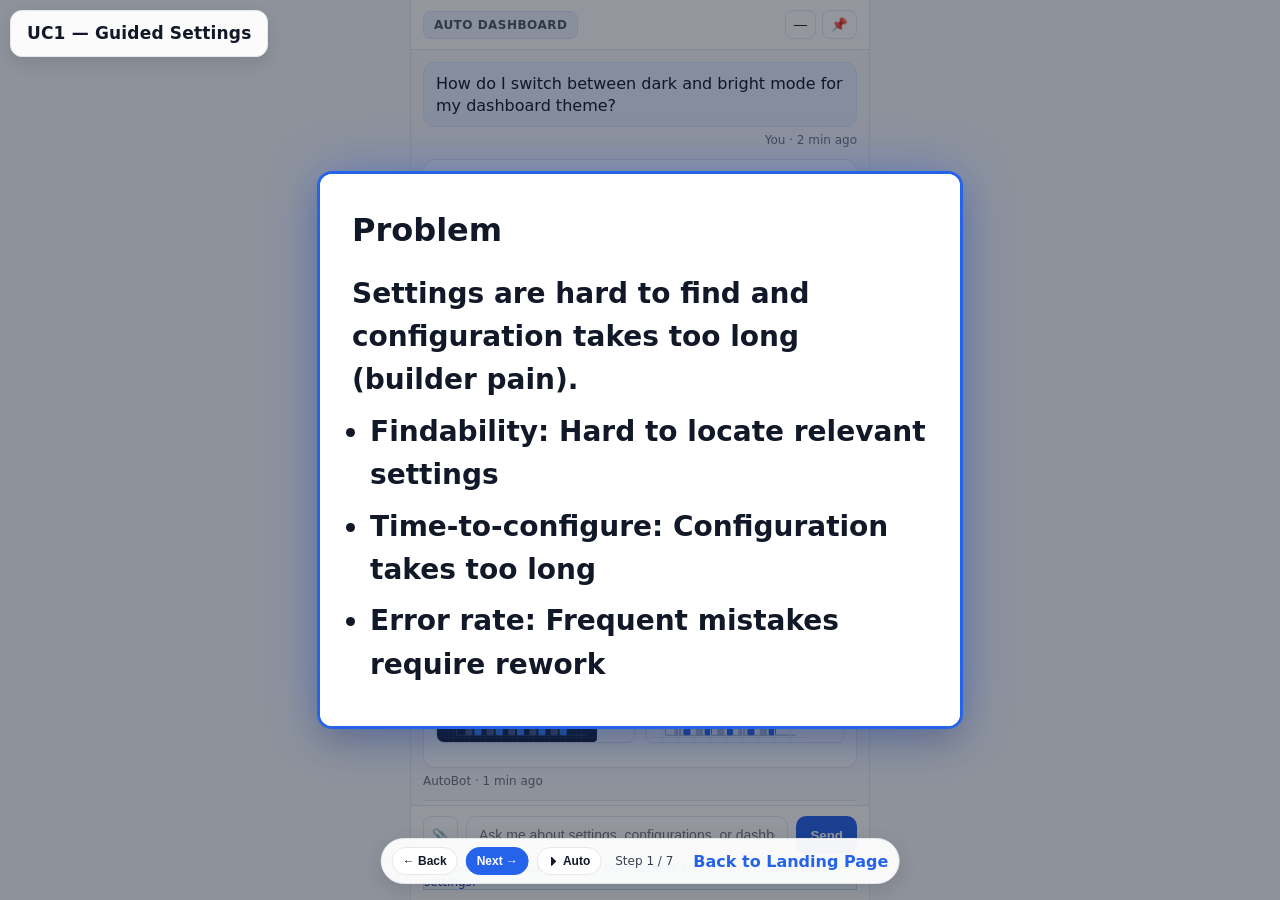
==== commit e0a03218: "feat(uc1,docs): unify spotlight ring + tooltip styling; add Manual Steps spotlight and end step; loc" ====
--- a/user_stories/uc01-guided-settings.html
+++ b/user_stories/uc01-guided-settings.html
@@ -4,8 +4,126 @@
     <meta charset="utf-8" />
     <meta name="viewport" content="width=device-width, initial-scale=1" />
     <title>UC1 — Guided Settings · Dark/Bright Mode</title>
-    <link rel="stylesheet" href="styles.css" />
-  </head>
+    <link rel="stylesheet" href="styles.css" />
+    <script>
+      window.UC_TOUR_OPTS = {
+        backHref: "../index.html",
+        md: "",
+        delay: 3500,
+        loop: false
+      };
+    </script>
+    <script id="uc-meta" type="application/json">
+      {
+        "title": "UC1 — Guided Settings",
+        "problem": "Settings are hard to find and configuration takes too long (builder pain).",
+        "problem_bullets": [
+          "<b>Findability</b>: Hard to locate relevant settings",
+          "<b>Time‑to‑configure</b>: Configuration takes too long",
+          "<b>Error rate</b>: Frequent mistakes require rework"
+        ],
+        "core": "Contextual configuration help with previews and quick actions.",
+        "core_bullets": [
+          "<b>Context recognition</b> (state‑aware suggestions)",
+          "<b>Dual approach</b> (quick actions + guided paths)",
+          "<b>Live preview</b> before apply",
+          "<b>Progressive disclosure</b> for advanced settings"
+        ],
+        "highlights": [
+          { "selector": "#current-theme", "title": "Context Banner", "text": "Shows current mode & options.", "effect": "box" },
+          { "selector": "#quick-actions", "title": "Quick Actions", "text": "Apply Dark/Light with one click.", "effect": "box" },
+          { "selector": "#theme-preview", "title": "Live Preview", "text": "See changes before applying.", "effect": "zoom" },
+          { "selector": "#manual-steps", "title": "Manual Steps", "text": "Documented fallback instructions.", "effect": "box" }
+        ]
+      }
+    </script>
+    <style>
+      /* Inline UC Tour styles */
+      .uc-tour-banner{position:fixed;top:10px;left:10px;z-index:9999;background:rgba(255,255,255,.96);border:1px solid #e5e7eb;border-radius:12px;padding:12px 16px;box-shadow:0 6px 16px rgba(0,0,0,.10);font:700 14px/1.25 ui-sans-serif,system-ui,-apple-system,Segoe UI,Roboto,Helvetica Neue,Arial;color:#111827}
+      .uc-tour-banner .uc-title{font-weight:900;letter-spacing:.01em;font-size:17px}
+      .uc-tour-overlay{position:fixed;inset:0;z-index:9997;background:rgba(17,24,39,.45);pointer-events:none}
+      /* Spotlight tokens */
+      :root { --spot-radius: 12px; --spot-white: #fff; --spot-blue: #2563eb; --spot-dim: rgba(17,24,39,.45); }
+      /* Base tip (used for UI element highlights) */
+      .uc-tour-tip{position:fixed;z-index:10000;max-width:560px;background:#fff;border:none;border-radius:var(--spot-radius);padding:14px;color:#111827;font:500 14px/1.45 ui-sans-serif,system-ui,-apple-system,Segoe UI,Roboto,Helvetica Neue,Arial;box-shadow:inset 0 0 0 2px var(--spot-white),0 0 0 3px var(--spot-blue),0 0 54px rgba(37,99,235,.45)}
+      .uc-tour-tip .uc-tip-title{font-weight:900;margin-bottom:8px;font-size:15px}
+      .uc-tour-tip .uc-tip-text{color:#111827}
+      /* No special styling on tip itself; the identical spotlight frame is added separately */
+      .uc-list{margin:0;padding-left:18px;color:#111827}
+      .uc-list li{margin:4px 0;}
+      .uc-list li b{font-weight:800}
+      /* Center tip (Problem/Core) — presentation scale */
+      .uc-tour-tip.center{top:50%;left:50%;transform:translate(-50%,-50%);max-width:960px;padding:32px;box-shadow:inset 0 0 0 2px var(--spot-white),0 0 0 3px var(--spot-blue),0 0 54px rgba(37,99,235,.45),0 16px 32px rgba(0,0,0,.20);font:600 28px/1.55 ui-sans-serif,system-ui,-apple-system,Segoe UI,Roboto,Helvetica Neue,Arial}
+      .uc-tour-tip.center .uc-tip-title{font-size:32px;margin-bottom:16px}
+      .uc-tour-tip.center .uc-list li{margin:8px 0}
+      .uc-spotlight-box{position:fixed;z-index:9999;border:2px solid var(--spot-white);box-shadow:0 0 0 3px var(--spot-blue),0 0 0 200vw var(--spot-dim);border-radius:var(--spot-radius);pointer-events:none;transition:all .2s ease}
+      /* Ring-only spotlight for tips (no dim overlay), identical frame */
+      .uc-spotlight-ring{position:fixed;z-index:9999;border:2px solid var(--spot-white);box-shadow:0 0 0 3px var(--spot-blue);border-radius:var(--spot-radius);pointer-events:none}
+      /* Non-dimming spotlight class no longer needed for tips (ring applied to tip itself) */
+      .uc-spotlight-tip{display:none}
+      .uc-zoom-target{transition:transform .25s ease,box-shadow .25s ease;box-shadow:0 8px 32px rgba(0,0,0,.25)}
+      .uc-tour-controls{position:fixed;z-index:9999;bottom:16px;left:50%;transform:translateX(-50%);display:grid;grid-auto-flow:column;gap:8px;align-items:center;background:rgba(255,255,255,.95);border:1px solid #e5e7eb;border-radius:999px;padding:8px 10px;box-shadow:0 6px 20px rgba(0,0,0,.12)}
+      .uc-btn{border:1px solid #e5e7eb;background:#fff;color:#111827;border-radius:999px;font-weight:700;font-size:12px;padding:6px 10px;cursor:pointer}
+      .uc-btn.primary{background:#2563eb;border-color:#2563eb;color:#fff}
+      .uc-step-indicator{font-size:12px;color:#374151;padding:0 6px}
+      .uc-back-link{text-decoration:none;color:#2563eb;font-weight:700;margin-left:6px}
+      .uc-toast{position:fixed;z-index:10000;bottom:16px;left:16px;background:#111827;color:#fff;border-radius:8px;padding:8px 12px;font-size:12px;opacity:.95}
+    </style>
+    <script>
+      (function(){
+        const qs=new URLSearchParams(location.search);
+        const conf=Object.assign({backHref:'../index.html',delay:3500,loop:false},window.UC_TOUR_OPTS||{});
+        let autoplay=qs.get('autoplay')==='1';
+        let step=Number(qs.get('step')??'1');
+        const state={steps:[],current:isNaN(step)?1:step,playing:autoplay,timer:null};
+        const backHref=qs.get('back')||conf.backHref;
+        const el=(t,c,h)=>{const e=document.createElement(t);if(c)e.className=c;if(h)e.innerHTML=h;return e;};
+        const rect=(n)=>n.getBoundingClientRect();
+        function updateUrl(){const p=new URL(location.href);p.searchParams.set('step',String(state.current));history.replaceState({},'',p);} 
+        function toast(m){const t=el('div','uc-toast',m);document.body.appendChild(t);setTimeout(()=>t.remove(),2200);} 
+        function metaFromInline(){try{const n=document.getElementById('uc-meta');if(!n)return null;return JSON.parse(n.textContent);}catch{return null}}
+        function fallback(){const ttl=(document.title||'Use Case').split('·')[0].trim();return{title:ttl,problem:'Problem not provided.',core:'Core information not provided.',highlights:[{selector:'#current-theme',title:'Context Banner',text:'Shows current mode & options.',effect:'box'},{selector:'#quick-actions',title:'Quick Actions',text:'One-click apply.',effect:'box'},{selector:'#theme-preview',title:'Live Preview',text:'See changes before applying.',effect:'zoom'},{selector:'#manual-steps',title:'Manual Steps',text:'Documented fallback.',effect:'box'}]}}
+        function build(meta){const s=[];s.push({kind:'banner',title:meta.title});s.push({kind:'center',title:'Problem',text:meta.problem,bullets:meta.problem_bullets});s.push({kind:'center',title:'Core',text:meta.core,bullets:meta.core_bullets});(meta.highlights||[]).forEach(h=>s.push({kind:'highlight',...h}));s.push({kind:'end'});return s;}
+        function renderBanner(title){let n=document.querySelector('.uc-tour-banner');if(!n){n=el('div','uc-tour-banner',`<span class="uc-title">${title}</span>`);document.body.appendChild(n);}else{n.querySelector('.uc-title').textContent=title;}}
+        function clearStep(){document.querySelectorAll('.uc-tour-overlay,.uc-tour-tip,.uc-spotlight-box,.uc-spotlight-ring,.uc-spotlight-tip').forEach(n=>n.remove());document.querySelectorAll('.uc-zoom-target').forEach(n=>n.classList.remove('uc-zoom-target'));}
+        function ensureControls(){let c=document.querySelector('.uc-tour-controls');if(c)return c;c=el('div','uc-tour-controls');const prev=el('button','uc-btn','← Back');const next=el('button','uc-btn primary','Next →');const auto=el('button','uc-btn',state.playing?'⏸ Auto':'⏵ Auto');const ind=el('span','uc-step-indicator','');const back=el('a','uc-back-link','Back to Landing Page');back.href=backHref;c.append(prev,next,auto,ind,back);document.body.appendChild(c);prev.addEventListener('click',prevStep);next.addEventListener('click',nextStep);auto.addEventListener('click',toggleAuto);updateControls();return c;}
+        function updateControls(){const total=Math.max(0,state.steps.length-1);const idx=Math.max(0,state.current);const i=document.querySelector('.uc-step-indicator');if(i)i.textContent=`Step ${Math.max(0,idx)} / ${total}`;const a=document.querySelector('.uc-tour-controls .uc-btn:nth-child(3)');if(a)a.textContent=state.playing?'⏸ Auto':'⏵ Auto';}
+        function centerTip(title,text,bullets){const list=Array.isArray(bullets)&&bullets.length?`<ul class=\"uc-list\">${bullets.map(i=>`<li>${i}</li>`).join('')}</ul>`:'';const tip=el('div','uc-tour-tip center',`<div class=\"uc-tip-title\">${title}</div><div class=\"uc-tip-text\">${text}</div>${list}`);document.body.appendChild(el('div','uc-tour-overlay'));document.body.appendChild(tip);} 
+        function highlight({selector,title,text,effect}){const t=document.querySelector(selector);if(!t){toast(`Element not found: ${selector}`);return false;}t.scrollIntoView({behavior:'smooth',block:'center'});const r=rect(t);if(effect==='zoom'){t.classList.add('uc-zoom-target');t.style.transformOrigin='center center';t.style.transform='scale(1.12)';setTimeout(()=>{t.style.transform='';},Math.min(conf.delay,1800));}
+          const box=el('div','uc-spotlight-box');Object.assign(box.style,{top:`${Math.max(4,r.top-6)}px`,left:`${Math.max(4,r.left-6)}px`,width:`${r.width+12}px`,height:`${r.height+12}px`});document.body.appendChild(box);
+          const tip=el('div','uc-tour-tip',`<div class=\"uc-tip-title\">${title||''}</div><div class=\"uc-tip-text\">${text||''}</div>`);const tLeft=Math.min(window.innerWidth-560-12,r.right+12);const tTop=Math.max(12,r.top);Object.assign(tip.style,{left:`${tLeft}px`,top:`${tTop}px`});document.body.appendChild(tip);
+          // Ring now applied directly on tip via CSS; no separate spotlight needed
+          return true;}
+        function render(){
+          clearStep();
+          updateControls();
+          const s=state.steps[state.current];
+          if(!s)return;
+          // Only suppress overlays on the explicit 'end' step
+          if(s.kind==='end'){ return; }
+          if(s.kind==='center') centerTip(s.title,s.text,s.bullets);
+          if(s.kind==='highlight'){
+            const ok=highlight(s);
+            if(!ok) nextStep();
+          }
+        }
+        function nextStep(){if(state.current<state.steps.length-1){state.current+=1}else if(conf.loop){state.current=1}updateUrl();render();}
+        function prevStep(){if(state.current>1)state.current-=1;else state.current=1;updateUrl();render();}
+        function toggleAuto(){state.playing=!state.playing;updateControls();if(state.playing)schedule();else clearTimeout(state.timer);} 
+        function schedule(){clearTimeout(state.timer);state.timer=setTimeout(()=>{if(state.current>=state.steps.length-1&&!conf.loop){state.playing=false;updateControls();return;}nextStep();schedule();},conf.delay);} 
+        function onKey(e){if(e.key==='ArrowRight'||e.key==='Enter'){e.preventDefault();nextStep()}if(e.key==='ArrowLeft'){e.preventDefault();prevStep()}if(e.key===' '){e.preventDefault();toggleAuto()}if(e.key==='Escape'){e.preventDefault();clearStep();state.playing=false;updateControls()}}
+        document.addEventListener('DOMContentLoaded',()=>{
+          const meta=metaFromInline()||fallback();
+          state.steps=build(meta);
+          renderBanner(meta.title||'Use Case');
+          ensureControls();
+          if(state.current!==0)render(); else updateControls();
+          if(state.playing&&state.current!==0)schedule();
+          window.addEventListener('keydown',onKey);
+        });
+      })();
+    </script>
+  </head>
   <body>
     <div class="shell">
       <header class="chat-header">
@@ -29,57 +147,105 @@
             <div class="card-body">
               <p class="lead">I'll guide you through theme configuration with step-by-step instructions and quick actions:</p>
               
-              <div class="guide-section">
-                <h4>📍 Current Theme: Bright Mode</h4>
-                <p class="guide-text">Your dashboard is currently using the bright theme. Here are your options:</p>
-              </div>
-
-              <div class="action-grid">
-                <div class="action-card">
-                  <div class="action-header">
-                    <span class="action-icon">🌙</span>
-                    <span class="action-title">Dark Mode</span>
-                  </div>
-                  <p class="action-desc">Better for low-light environments, reduces eye strain</p>
-                  <button class="action-btn primary">Apply Dark Theme</button>
-                </div>
-                
-                <div class="action-card">
-                  <div class="action-header">
-                    <span class="action-icon">☀️</span>
-                    <span class="action-title">Bright Mode</span>
-                  </div>
-                  <p class="action-desc">High contrast, optimal for presentations</p>
-                  <button class="action-btn secondary">Keep Bright Theme</button>
-                </div>
-              </div>
-
-              <div class="guide-path">
-                <div class="path-header">📋 Manual Steps (if needed):</div>
-                <ol class="path-steps">
-                  <li><strong>Settings</strong> → Appearance</li>
-                  <li>Select <strong>Theme</strong> dropdown</li>
-                  <li>Choose <strong>Dark</strong> or <strong>Light</strong></li>
-                  <li>Click <strong>Apply</strong></li>
-                </ol>
-                <button class="guide-btn">Show me in UI</button>
-              </div>
-
-              <div class="preview-toggle">
-                <span class="preview-label">Preview:</span>
-                <div class="theme-preview">
-                  <div class="preview-item dark">
-                    <div class="preview-header dark-header">Dark Theme</div>
-                    <div class="preview-chart dark-chart"></div>
-                  </div>
-                  <div class="preview-item bright">
-                    <div class="preview-header bright-header">Bright Theme</div>
-                    <div class="preview-chart bright-chart"></div>
-                  </div>
-                </div>
-              </div>
-
-              <button class="fab" title="Download Settings">⬇</button>
+              <div class="guide-section" id="current-theme">
+                <h4>📍 Current Theme: Bright Mode</h4>
+                <p class="guide-text">Your dashboard is currently using the bright theme. Here are your options:</p>
+              </div>
+
+              <div class="action-grid" id="quick-actions">
+                <div class="action-card">
+                  <div class="action-header">
+                    <span class="action-icon">🌙</span>
+                    <span class="action-title">Dark Mode</span>
+                  </div>
+                  <p class="action-desc">Better for low-light environments, reduces eye strain</p>
+                  <button class="action-btn primary">Apply Dark Theme</button>
+                </div>
+                
+                <div class="action-card">
+                  <div class="action-header">
+                    <span class="action-icon">☀️</span>
+                    <span class="action-title">Bright Mode</span>
+                  </div>
+                  <p class="action-desc">High contrast, optimal for presentations</p>
+                  <button class="action-btn secondary">Keep Bright Theme</button>
+                </div>
+              </div>
+
+              <div class="guide-path" id="manual-steps">
+                <div class="path-header">📋 Manual Steps (if needed):</div>
+                <ol class="path-steps">
+                  <li><strong>Settings</strong> → Appearance</li>
+                  <li>Select <strong>Theme</strong> dropdown</li>
+                  <li>Choose <strong>Dark</strong> or <strong>Light</strong></li>
+                  <li>Click <strong>Apply</strong></li>
+                </ol>
+                <button class="guide-btn">Show me in UI</button>
+              </div>
+
+              <div class="preview-toggle" id="preview-toggle">
+                <span class="preview-label">Preview:</span>
+                <div class="theme-preview" id="theme-preview">
+                  <div class="preview-item dark">
+                    <div class="preview-header dark-header">Dark Theme</div>
+                    <div class="preview-chart dark-chart" aria-label="Dark theme chart preview">
+                      <svg viewBox="0 0 180 60" preserveAspectRatio="xMidYMid meet" aria-hidden="true">
+                        <!-- axes -->
+                        <line x1="22" y1="8" x2="22" y2="52" stroke="#334155" stroke-width="1"/>
+                        <line x1="22" y1="52" x2="168" y2="52" stroke="#334155" stroke-width="1"/>
+                        <!-- previous (slate) -->
+                        <g fill="#64748b" opacity="0.7">
+                          <rect x="32" y="40" width="8" height="12" rx="2"/>
+                          <rect x="56" y="36" width="8" height="16" rx="2"/>
+                          <rect x="80" y="30" width="8" height="22" rx="2"/>
+                          <rect x="104" y="24" width="8" height="28" rx="2"/>
+                          <rect x="128" y="18" width="8" height="34" rx="2"/>
+                        </g>
+                        <!-- current (brand) -->
+                        <g fill="#3b82f6">
+                          <rect x="42" y="34" width="8" height="18" rx="2"/>
+                          <rect x="66" y="28" width="8" height="24" rx="2"/>
+                          <rect x="90" y="22" width="8" height="30" rx="2"/>
+                          <rect x="114" y="16" width="8" height="36" rx="2"/>
+                          <rect x="138" y="12" width="8" height="40" rx="2"/>
+                        </g>
+                        <!-- trend -->
+                        <path d="M 46 34 L 70 28 L 94 22 L 118 16 L 142 12" stroke="#10a5a5" stroke-width="2" fill="none"/>
+                      </svg>
+                    </div>
+                  </div>
+                  <div class="preview-item bright">
+                    <div class="preview-header bright-header">Bright Theme</div>
+                    <div class="preview-chart bright-chart" aria-label="Bright theme chart preview">
+                      <svg viewBox="0 0 180 60" preserveAspectRatio="xMidYMid meet" aria-hidden="true">
+                        <!-- axes -->
+                        <line x1="22" y1="8" x2="22" y2="52" stroke="#9ca3af" stroke-width="1"/>
+                        <line x1="22" y1="52" x2="168" y2="52" stroke="#9ca3af" stroke-width="1"/>
+                        <!-- previous (gray) -->
+                        <g fill="#9ca3af" opacity="0.65">
+                          <rect x="32" y="40" width="8" height="12" rx="2"/>
+                          <rect x="56" y="36" width="8" height="16" rx="2"/>
+                          <rect x="80" y="30" width="8" height="22" rx="2"/>
+                          <rect x="104" y="24" width="8" height="28" rx="2"/>
+                          <rect x="128" y="18" width="8" height="34" rx="2"/>
+                        </g>
+                        <!-- current (brand) -->
+                        <g fill="#2563eb">
+                          <rect x="42" y="34" width="8" height="18" rx="2"/>
+                          <rect x="66" y="28" width="8" height="24" rx="2"/>
+                          <rect x="90" y="22" width="8" height="30" rx="2"/>
+                          <rect x="114" y="16" width="8" height="36" rx="2"/>
+                          <rect x="138" y="12" width="8" height="40" rx="2"/>
+                        </g>
+                        <!-- trend -->
+                        <path d="M 46 34 L 70 28 L 94 22 L 118 16 L 142 12" stroke="#ef4444" stroke-width="2" fill="none" stroke-dasharray="3,2"/>
+                      </svg>
+                    </div>
+                  </div>
+                </div>
+              </div>
+
+              
             </div>
           </div>
           <div class="meta">AutoBot · 1 min ago</div>
--- a/user_stories/styles.css
+++ b/user_stories/styles.css
@@ -51,35 +51,51 @@
 .path-steps li { margin: 3px 0; }
 .guide-btn { margin-top: 8px; padding: 4px 8px; background: var(--warning); color: #fff; border: none; border-radius: 4px; font-size: 12px; cursor: pointer; }
 
-.preview-toggle { margin: 12px 0; }
-.preview-label { font-size: 12px; font-weight: 600; color: var(--muted); }
-.theme-preview { display: grid; grid-template-columns: 1fr 1fr; gap: 8px; margin-top: 6px; }
-.preview-item { border: 1px solid var(--border); border-radius: 6px; overflow: hidden; }
-.preview-header { padding: 6px 8px; font-size: 11px; font-weight: 600; text-align: center; }
-.preview-chart { height: 40px; }
-
-.dark-header { background: #1f2937; color: #f9fafb; border-bottom: 1px solid #374151; }
-.dark-chart { background: #111827; position: relative; }
-.dark-chart::before { 
-  content: ""; position: absolute; inset: 0;
-  background: linear-gradient(45deg, #374151 25%, #4b5563 25%, #4b5563 50%, #374151 50%, #374151 75%, #4b5563 75%); 
-  background-size: 8px 8px; 
-}
-.dark-chart::after {
-  content: "📊"; position: absolute; top: 50%; left: 50%; transform: translate(-50%, -50%);
-  font-size: 14px; color: #10a5a5; z-index: 1;
-}
-.bright-header { background: #f8fafc; color: #1f2937; border-bottom: 1px solid #e5e7eb; }
-.bright-chart { background: #ffffff; position: relative; }
-.bright-chart::before { 
-  content: ""; position: absolute; inset: 0;
-  background: linear-gradient(45deg, #e5e7eb 25%, #f3f4f6 25%, #f3f4f6 50%, #e5e7eb 50%, #e5e7eb 75%, #f3f4f6 75%); 
-  background-size: 8px 8px; 
-}
-.bright-chart::after {
-  content: "📊"; position: absolute; top: 50%; left: 50%; transform: translate(-50%, -50%);
-  font-size: 14px; color: #3b82f6; z-index: 1;
-}
+.preview-toggle { margin: 12px 0; }
+.preview-label { font-size: 12px; font-weight: 600; color: var(--muted); }
+.theme-preview { display: grid; grid-template-columns: 1fr 1fr; gap: 10px; margin-top: 6px; }
+.preview-item { border: 1px solid var(--border); border-radius: 8px; overflow: hidden; background: #fff; box-shadow: 0 1px 2px rgba(0,0,0,.04); display: grid; grid-template-rows: auto 1fr; }
+.preview-header { padding: 6px 8px; font-size: 11px; font-weight: 700; text-align: center; letter-spacing: .02em; }
+.preview-chart { height: 72px; display: grid; place-items: center; position: relative; }
+.preview-chart svg { width: 100%; height: 100%; display: block; }
+
+.dark-header { background: #0f172a; color: #f8fafc; border-bottom: 1px solid #1f2937; }
+.dark-chart { 
+  background: #0b1220; position: relative; 
+}
+.dark-chart::before { 
+  content: ""; position: absolute; inset: 0;
+  background-image: 
+    repeating-linear-gradient(to right, rgba(255,255,255,.06) 0 1px, transparent 1px 16px),
+    repeating-linear-gradient(to bottom, rgba(255,255,255,.06) 0 1px, transparent 1px 16px);
+}
+
+.bright-header { background: #f8fafc; color: #111827; border-bottom: 1px solid #e5e7eb; }
+.bright-chart { 
+  background: #ffffff; position: relative; 
+}
+.bright-chart::before { 
+  content: ""; position: absolute; inset: 0;
+  background-image: 
+    repeating-linear-gradient(to right, #eef2f7 0 1px, transparent 1px 16px),
+    repeating-linear-gradient(to bottom, #eef2f7 0 1px, transparent 1px 16px);
+}
+
+@media (max-width: 420px) {
+  .theme-preview { grid-template-columns: 1fr; }
+}
+
+/* Scope-specific override so theme preview headers are not overridden by other .preview-header rules */
+.theme-preview .preview-header.dark-header {
+  background: #0f172a; /* dark surface */
+  color: #f8fafc;
+  border-bottom: 1px solid #1f2937;
+}
+.theme-preview .preview-header.bright-header {
+  background: #f8fafc; /* light surface */
+  color: #111827;
+  border-bottom: 1px solid #e5e7eb;
+}
 
 .fab {
   position: absolute; right: 10px; bottom: 10px; width: 34px; height: 34px; border-radius: 50%; border: none; cursor: pointer;
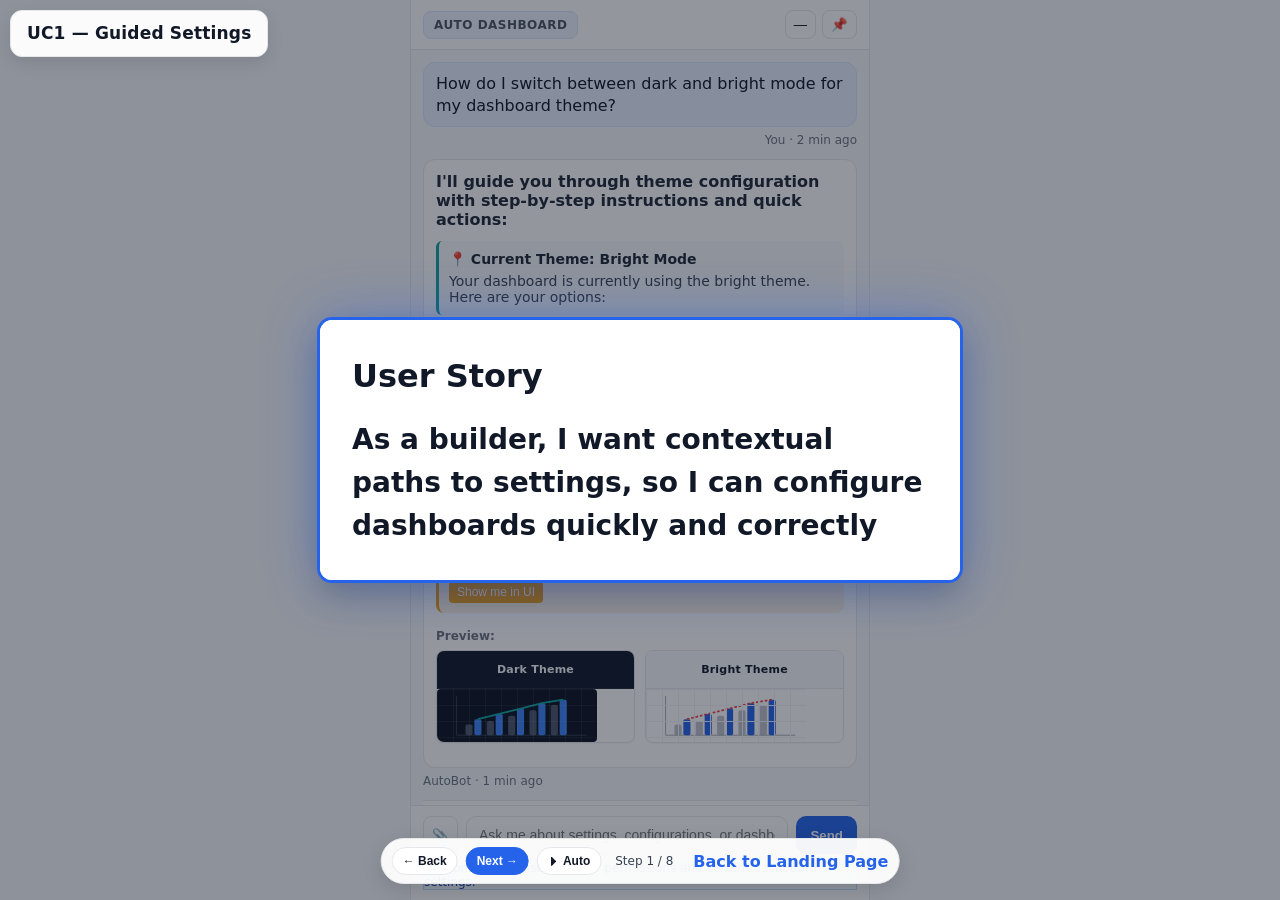
==== commit 1a9def0e: "feat(tour): standardize center-scroll + roll out UC tours (UC2–UC10); add UC1 user story first; unif" ====
--- a/user_stories/uc01-guided-settings.html
+++ b/user_stories/uc01-guided-settings.html
@@ -16,6 +16,7 @@
     <script id="uc-meta" type="application/json">
       {
         "title": "UC1 — Guided Settings",
+        "user_story": "As a builder, I want contextual paths to settings, so I can configure dashboards quickly and correctly",
         "problem": "Settings are hard to find and configuration takes too long (builder pain).",
         "problem_bullets": [
           "<b>Findability</b>: Hard to locate relevant settings",
@@ -83,13 +84,22 @@
         function toast(m){const t=el('div','uc-toast',m);document.body.appendChild(t);setTimeout(()=>t.remove(),2200);} 
         function metaFromInline(){try{const n=document.getElementById('uc-meta');if(!n)return null;return JSON.parse(n.textContent);}catch{return null}}
         function fallback(){const ttl=(document.title||'Use Case').split('·')[0].trim();return{title:ttl,problem:'Problem not provided.',core:'Core information not provided.',highlights:[{selector:'#current-theme',title:'Context Banner',text:'Shows current mode & options.',effect:'box'},{selector:'#quick-actions',title:'Quick Actions',text:'One-click apply.',effect:'box'},{selector:'#theme-preview',title:'Live Preview',text:'See changes before applying.',effect:'zoom'},{selector:'#manual-steps',title:'Manual Steps',text:'Documented fallback.',effect:'box'}]}}
-        function build(meta){const s=[];s.push({kind:'banner',title:meta.title});s.push({kind:'center',title:'Problem',text:meta.problem,bullets:meta.problem_bullets});s.push({kind:'center',title:'Core',text:meta.core,bullets:meta.core_bullets});(meta.highlights||[]).forEach(h=>s.push({kind:'highlight',...h}));s.push({kind:'end'});return s;}
+        function build(meta){
+          const s=[];
+          s.push({kind:'banner',title:meta.title});
+          if(meta.user_story){ s.push({kind:'center', title:'User Story', text:meta.user_story}); }
+          s.push({kind:'center',title:'Problem',text:meta.problem,bullets:meta.problem_bullets});
+          s.push({kind:'center',title:'Core / Key Points',text:meta.core,bullets:meta.core_bullets});
+          (meta.highlights||[]).forEach(h=>s.push({kind:'highlight',...h}));
+          s.push({kind:'end'});
+          return s;
+        }
         function renderBanner(title){let n=document.querySelector('.uc-tour-banner');if(!n){n=el('div','uc-tour-banner',`<span class="uc-title">${title}</span>`);document.body.appendChild(n);}else{n.querySelector('.uc-title').textContent=title;}}
         function clearStep(){document.querySelectorAll('.uc-tour-overlay,.uc-tour-tip,.uc-spotlight-box,.uc-spotlight-ring,.uc-spotlight-tip').forEach(n=>n.remove());document.querySelectorAll('.uc-zoom-target').forEach(n=>n.classList.remove('uc-zoom-target'));}
         function ensureControls(){let c=document.querySelector('.uc-tour-controls');if(c)return c;c=el('div','uc-tour-controls');const prev=el('button','uc-btn','← Back');const next=el('button','uc-btn primary','Next →');const auto=el('button','uc-btn',state.playing?'⏸ Auto':'⏵ Auto');const ind=el('span','uc-step-indicator','');const back=el('a','uc-back-link','Back to Landing Page');back.href=backHref;c.append(prev,next,auto,ind,back);document.body.appendChild(c);prev.addEventListener('click',prevStep);next.addEventListener('click',nextStep);auto.addEventListener('click',toggleAuto);updateControls();return c;}
         function updateControls(){const total=Math.max(0,state.steps.length-1);const idx=Math.max(0,state.current);const i=document.querySelector('.uc-step-indicator');if(i)i.textContent=`Step ${Math.max(0,idx)} / ${total}`;const a=document.querySelector('.uc-tour-controls .uc-btn:nth-child(3)');if(a)a.textContent=state.playing?'⏸ Auto':'⏵ Auto';}
         function centerTip(title,text,bullets){const list=Array.isArray(bullets)&&bullets.length?`<ul class=\"uc-list\">${bullets.map(i=>`<li>${i}</li>`).join('')}</ul>`:'';const tip=el('div','uc-tour-tip center',`<div class=\"uc-tip-title\">${title}</div><div class=\"uc-tip-text\">${text}</div>${list}`);document.body.appendChild(el('div','uc-tour-overlay'));document.body.appendChild(tip);} 
-        function highlight({selector,title,text,effect}){const t=document.querySelector(selector);if(!t){toast(`Element not found: ${selector}`);return false;}t.scrollIntoView({behavior:'smooth',block:'center'});const r=rect(t);if(effect==='zoom'){t.classList.add('uc-zoom-target');t.style.transformOrigin='center center';t.style.transform='scale(1.12)';setTimeout(()=>{t.style.transform='';},Math.min(conf.delay,1800));}
+        function highlight({selector,title,text,effect}){const t=document.querySelector(selector);if(!t){toast(`Element not found: ${selector}`);return false;}t.scrollIntoView({behavior:'auto',block:'center',inline:'center'});const r=rect(t);if(effect==='zoom'){t.classList.add('uc-zoom-target');t.style.transformOrigin='center center';t.style.transform='scale(1.12)';setTimeout(()=>{t.style.transform='';},Math.min(conf.delay,1800));}
           const box=el('div','uc-spotlight-box');Object.assign(box.style,{top:`${Math.max(4,r.top-6)}px`,left:`${Math.max(4,r.left-6)}px`,width:`${r.width+12}px`,height:`${r.height+12}px`});document.body.appendChild(box);
           const tip=el('div','uc-tour-tip',`<div class=\"uc-tip-title\">${title||''}</div><div class=\"uc-tip-text\">${text||''}</div>`);const tLeft=Math.min(window.innerWidth-560-12,r.right+12);const tTop=Math.max(12,r.top);Object.assign(tip.style,{left:`${tLeft}px`,top:`${tTop}px`});document.body.appendChild(tip);
           // Ring now applied directly on tip via CSS; no separate spotlight needed
@@ -104,7 +114,7 @@
           if(s.kind==='center') centerTip(s.title,s.text,s.bullets);
           if(s.kind==='highlight'){
             const ok=highlight(s);
-            if(!ok) nextStep();
+            if(!ok){ if(state.playing) nextStep(); }
           }
         }
         function nextStep(){if(state.current<state.steps.length-1){state.current+=1}else if(conf.loop){state.current=1}updateUrl();render();}
